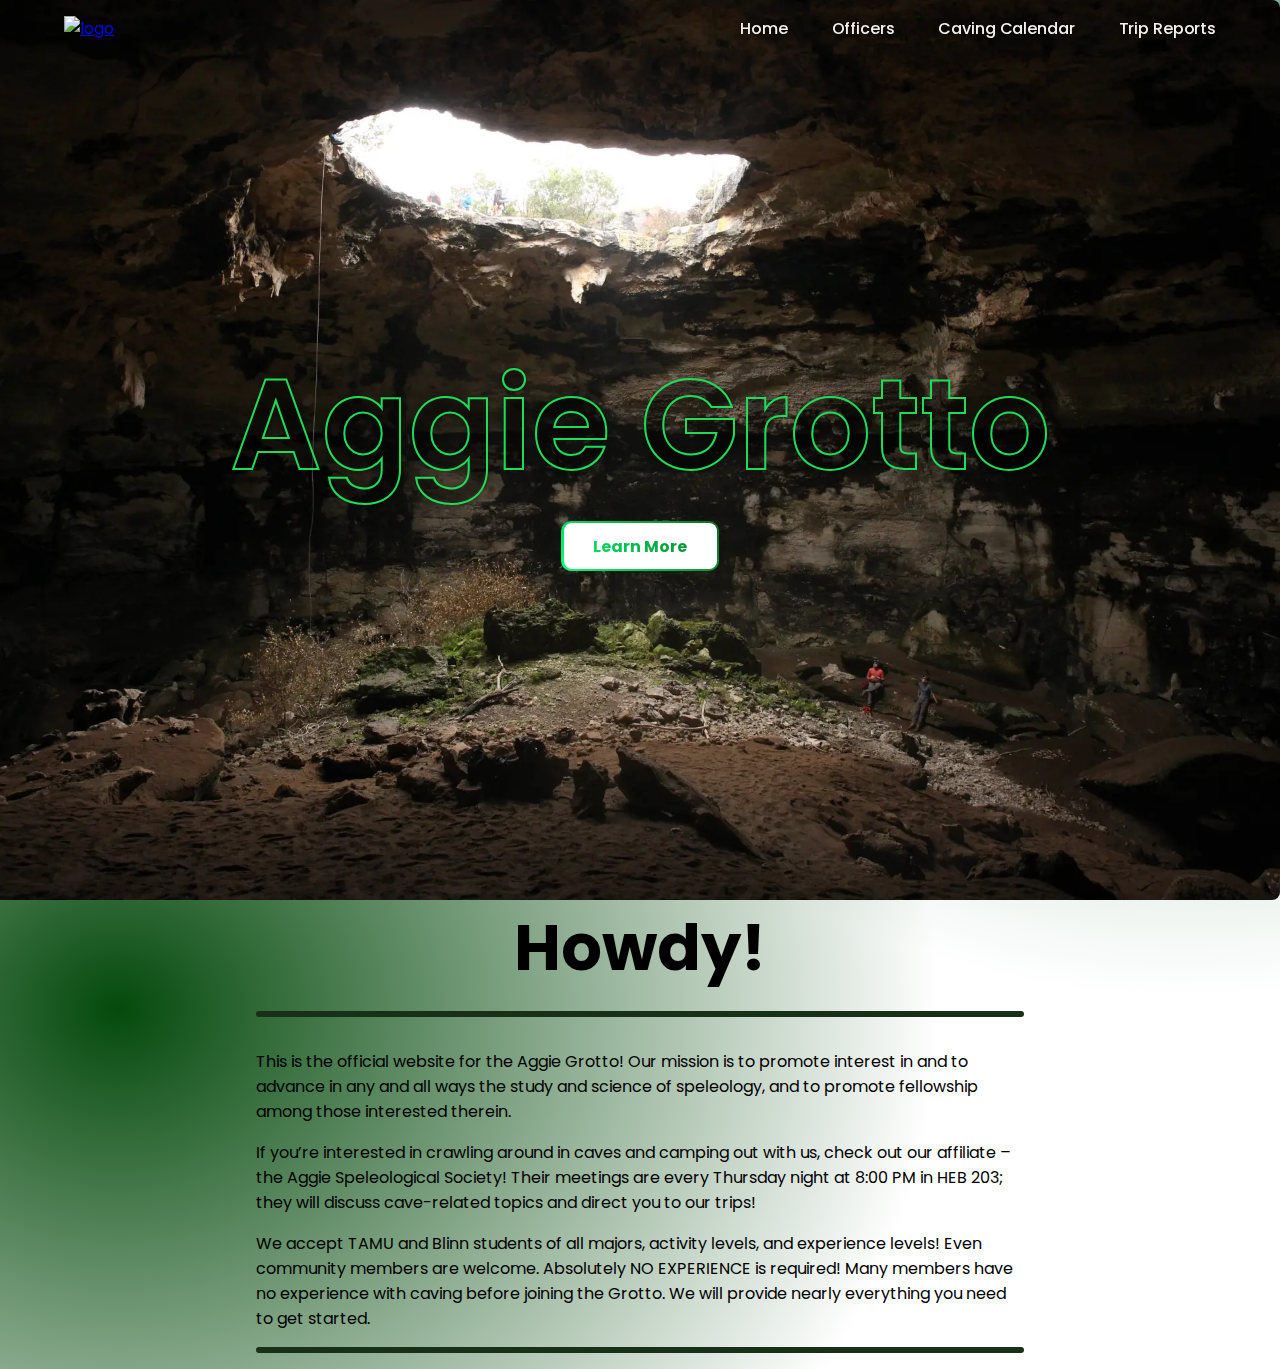
==== src/index.html @ 92a66159 "Changed file structure from dist to src" ====
<!DOCTYPE html>
<html lang="en" >
<head>
  <meta charset="UTF-8">
  <title>TAMU Caving Club - Responsive Title Page &amp; Background Video</title>
   <link href="https://unpkg.com/boxicons@2.1.4/css/boxicons.min.css" rel="stylesheet" /><link rel="stylesheet" href="./home_page_style.css">

</head>
<body>
<!-- partial:index.partial.html -->
<body>
    <!--
    <video autoplay loop muted plays-inline class="background-video">
      <source
        src="https://github.com/ecemgo/mini-samples-great-tricks/assets/13468728/82f375e7-244f-4c21-90ac-9abd7549ed05"
        type="video/mp4" />
    </video>
    -->

    <img class="title-background-image" src="images/cave3.webp" />

    <header>
      <a href="#"
        ><img
          src="https://github.com/ecemgo/today-i-learned-app/assets/13468728/4f2923ea-9eca-4221-8b18-7198f78fd04e"
          alt="logo"
          class="logo"
      /></a>

      <input type="checkbox" id="check" />
      <label for="check" class="icons">
        <i class="bx bx-menu" id="menu-icon"></i>
        <i class="bx bx-x" id="close-icon"></i>
      </label>
      <nav class="navbar">
        <!--replace href=# with the page you want to redirect to-->
        <a href="#" class="nav-item" style="--i: 0">Home</a>
        <a href="officer_page.html" class="nav-item" style="--i: 1">Officers</a>
        <a href="calendar_page.html" class="nav-item" style="--i: 2">Caving Calendar</a>
        <a href="#" class="nav-item" style="--i: 3">Trip Reports</a>
      </nav>
    </header>

    <section class="title-content">
      <h1>Aggie Grotto</h1>
      <a href="#page-content" class="button explore">Learn More</a>
    </section>

    <section id="page-content">
      <div class="page-content">
        <h2 style="font-size: clamp(3rem, 5vw, 4rem);">Howdy!</h2>
        <hr class="horizontal-line">
        <p class="page-paragraph"> 
          This is the official website for the Aggie Grotto! Our mission is to promote interest 
          in and to advance in any and all ways the study and science of speleology, and to promote 
          fellowship among those interested therein.
        </p>
        <p class="page-paragraph"> 
          If you’re interested in crawling around in caves and camping out with us, check out 
          our affiliate – the Aggie Speleological Society! Their meetings are every Thursday night 
          at 8:00 PM in HEB 203; they will discuss cave-related topics and direct you to our trips!
        </p>
        <p class="page-paragraph">
          We accept TAMU and Blinn students of all majors, activity levels, and experience levels! 
          Even community members are welcome. Absolutely NO EXPERIENCE is required! Many members have 
          no experience with caving before joining the Grotto. We will provide nearly everything you need 
          to get started.
        </p>
        <hr class="horizontal-line">
      </div>
    </section>
  </body>
<!-- partial -->

</body>
</html>
---- src/home_page_style.css ----
@import url("https://fonts.googleapis.com/css2?family=Poppins:ital,wght@0,100;0,200;0,300;0,400;0,500;0,600;0,700;0,800;0,900;1,100;1,200;1,300;1,400;1,500;1,600;1,700;1,800;1,900&display=swap");
html {
  scroll-behavior: smooth;
 }
* {
  box-sizing: border-box;
  padding: 0;
  margin: 0;
}

body {
  font-family: "Poppins", sans-serif;
  background: #fff;
  background-image: radial-gradient(at 9.2% 73.7%, #054a0d 0px, transparent 50%),
    radial-gradient(at 92.3% 7.6%, #609a77 0px, transparent 50%);
  background-repeat: no-repeat;
  min-height: 100vh;
}

/* BACKGROUND IMAGE/VIDEO (choose which one)*/

.title-background-image {
  position: absolute;
  right: 0;
  bottom: 0;
  z-index: -1;
  border-radius: 8px;
}


@media (min-aspect-ratio: 16/9) {
  .title-background-image {
    width: 100%;
    height: auto;
  }
}

@media (max-aspect-ratio: 3/2) {
  .title-background-image {
    width: auto;
    height: 100%;
  }
}

/* HEADER */

header {
  position: fixed;
  top: 0;
  left: 0;
  width: 100%;
  padding: 1rem 5%;
  display: flex;
  justify-content: space-between;
  align-items: center;
  z-index: 5;
}

.logo {
  width: 40px;
}



.nav-item {
  position: relative;
  color: #f4f1ed;
  font-size: 1rem;
  font-weight: 500;
  line-height: 25px;
  letter-spacing: -0.13px;
  text-decoration: none;
  margin-left: 2.5rem;
  transition: all 0.5s ease;
  text-shadow: 0px 0px 5px rgba(0,0,0,0.7);
}

.nav-item:hover {
  color: rgba(7, 255, 119, 0.9);
}

.nav-item::after {
  content: "";
  position: absolute;
  bottom: -0.3rem;
  left: 50%;
  width: 0;
  height: 0.15rem;
  transform: translateX(-50%);
  background-color: rgba(7, 255, 119, 0.9);
  transition: all 0.5s ease;
}

.nav-item:hover:after {
  width: 100%;
}

.icons {
  position: absolute;
  right: 5%;
  font-size: 2.3rem;
  color: #fff;
  cursor: pointer;
  display: none;
}

#check {
  display: none;
}

/*TITLE CONTENT */

.title-content {
  display: flex;
  flex-direction: column;
  justify-content: center;
  align-items: center;
  min-height: 100vh;
}

.title-content h1 {
  font-size: clamp(3rem, 10vw, 8rem);
  font-weight: 600; 
  text-shadow: 0px 0px 5px rgba(0,0,0,0.5);
  -webkit-text-stroke: 2px rgb(30, 220, 90);
  color: transparent;
  transition: all 0.5s ease;
}


.button:after,
.close-btn:after {
  background: #fff;
}

.explore,
.explore:before,
.close-btn,
.close-btn:before {
  background: rgb(18, 95, 30);
  background: linear-gradient(
    45deg,
    rgb(127, 181, 144) 0%,
    rgb(69, 147, 106) 100%
  );
  background: -moz-linear-gradient(
    45deg,
    rgb(24, 201, 92) 0%,
    rgb(11, 84, 34) 100%
  );
  background: -webkit-linear-gradient(
    45deg,
    rgb(7, 255, 119) 0%,
    rgb(11, 110, 31) 100%
  );
}

.button {
  display: inline-block;
  position: relative;
  border-radius: 10px;
  text-decoration: none;
  padding: 0.8rem 2rem;
  font-size: 1rem;
  font-weight: bold;
  border: none;
  outline: none;
  cursor: pointer;
  transition: all 0.5s ease;
  background-clip: text;
  -webkit-background-clip: text;
  -webkit-text-fill-color: transparent;
}

.button:hover {
  text-shadow: 0px 0px 0px rgba(255, 255, 255, 0.8);
}

.button:hover::after {
  left: 100%;
  top: 100%;
  bottom: 100%;
  right: 100%;
}

.button::before {
  content: "";
  display: block;
  position: absolute;
  left: 0;
  top: 0;
  bottom: 0;
  right: 0;
  z-index: -1;
  border-radius: inherit;
  transition: all 0.5s;
}

.button::after {
  content: "";
  display: block;
  position: absolute;
  left: 2.5px;
  top: 2px;
  bottom: 2.5px;
  right: 2px;
  z-index: -1;
  border-radius: 8px;
  transition: all 0.5s;
}

.light::before {
  content: "";
  position: absolute;
  background-image: conic-gradient(
    transparent 10deg,
    rgba(168, 239, 255, 1),
    90deg,
    transparent 170deg
  );
  width: 200%;
  height: 500%;
  animation: rotate 3s linear infinite;
}

@keyframes rotate {
  0% {
    transform: rotate(0deg);
  }

  100% {
    transform: rotate(360deg);
  }
}

/*PAGE CONTENT */
.page-content {
  display: flex;
  flex-direction: column;
  justify-content: center;
  align-items: center;
  margin: auto;
  width: 60%;
}

.horizontal-line {
  width:100%;
  border: 3px solid rgb(24, 47, 24);
  border-radius: 1em;
  margin-top: 1em;
  margin-bottom: 1em;
}

.page-paragraph {
  padding-top: 1em;
}
/* MEDIA QUERIES */

@media (max-width: 900px) {
  header {
    padding: 1.3rem 5%;
  }
}

@media (max-width: 700px) {
  header::before {
    position: absolute;
    content: "";
    inset: 0;
    width: 100%;
    height: 100%;
    background: rbga(0, 0, 0, 0.1);
    backdrop-filter: blur(50px);
    z-index: -1;
  }

  header::after {
    position: absolute;
    content: "";
    top: 0;
    left: -100%;
    width: 100%;
    height: 100%;
    background: linear-gradient(
      90deg,
      transparent,
      rgba(255, 255, 255, 0.4),
      transparent
    );
    transition: 0.8s;
  }

  .icons {
    display: inline-flex;
  }

  #check:checked ~ .icons #menu-icon {
    display: none;
  }

  .icons #close-icon {
    display: none;
  }

  #check:checked ~ .icons #close-icon {
    display: block;
  }

  .navbar {
    position: absolute;
    top: 100%;
    left: 0;
    width: 100%;
    height: 0;
    background: rgba(0, 0, 0, 0.1);
    backdrop-filter: blur(50px);
    box-shadow: 0 0.5rem 1rem rgba(0, 0, 0, 0.1);
    overflow: hidden;
    transition: all 0.3s ease;
  }

  #check:checked ~ .navbar {
    height: 16rem;
  }

  .nav-item {
    display: block;
    font-size: 1.1rem;
    margin: 2rem 0;
    text-align: center;
    transform: translateY(-50px);
    opacity: 0;
    transition: all 0.3s ease;
  }

  .nav-item:hover::after {
    width: auto;
  }

  #check:checked ~ .navbar a {
    transform: translateY(0);
    opacity: 1;
    transition-delay: calc(0.15s * var(--i));
  }
}

@media (max-width: 450px) {
  .btn {
    width: 130px;
  }

  .light:after {
    width: 120px;
  }
}
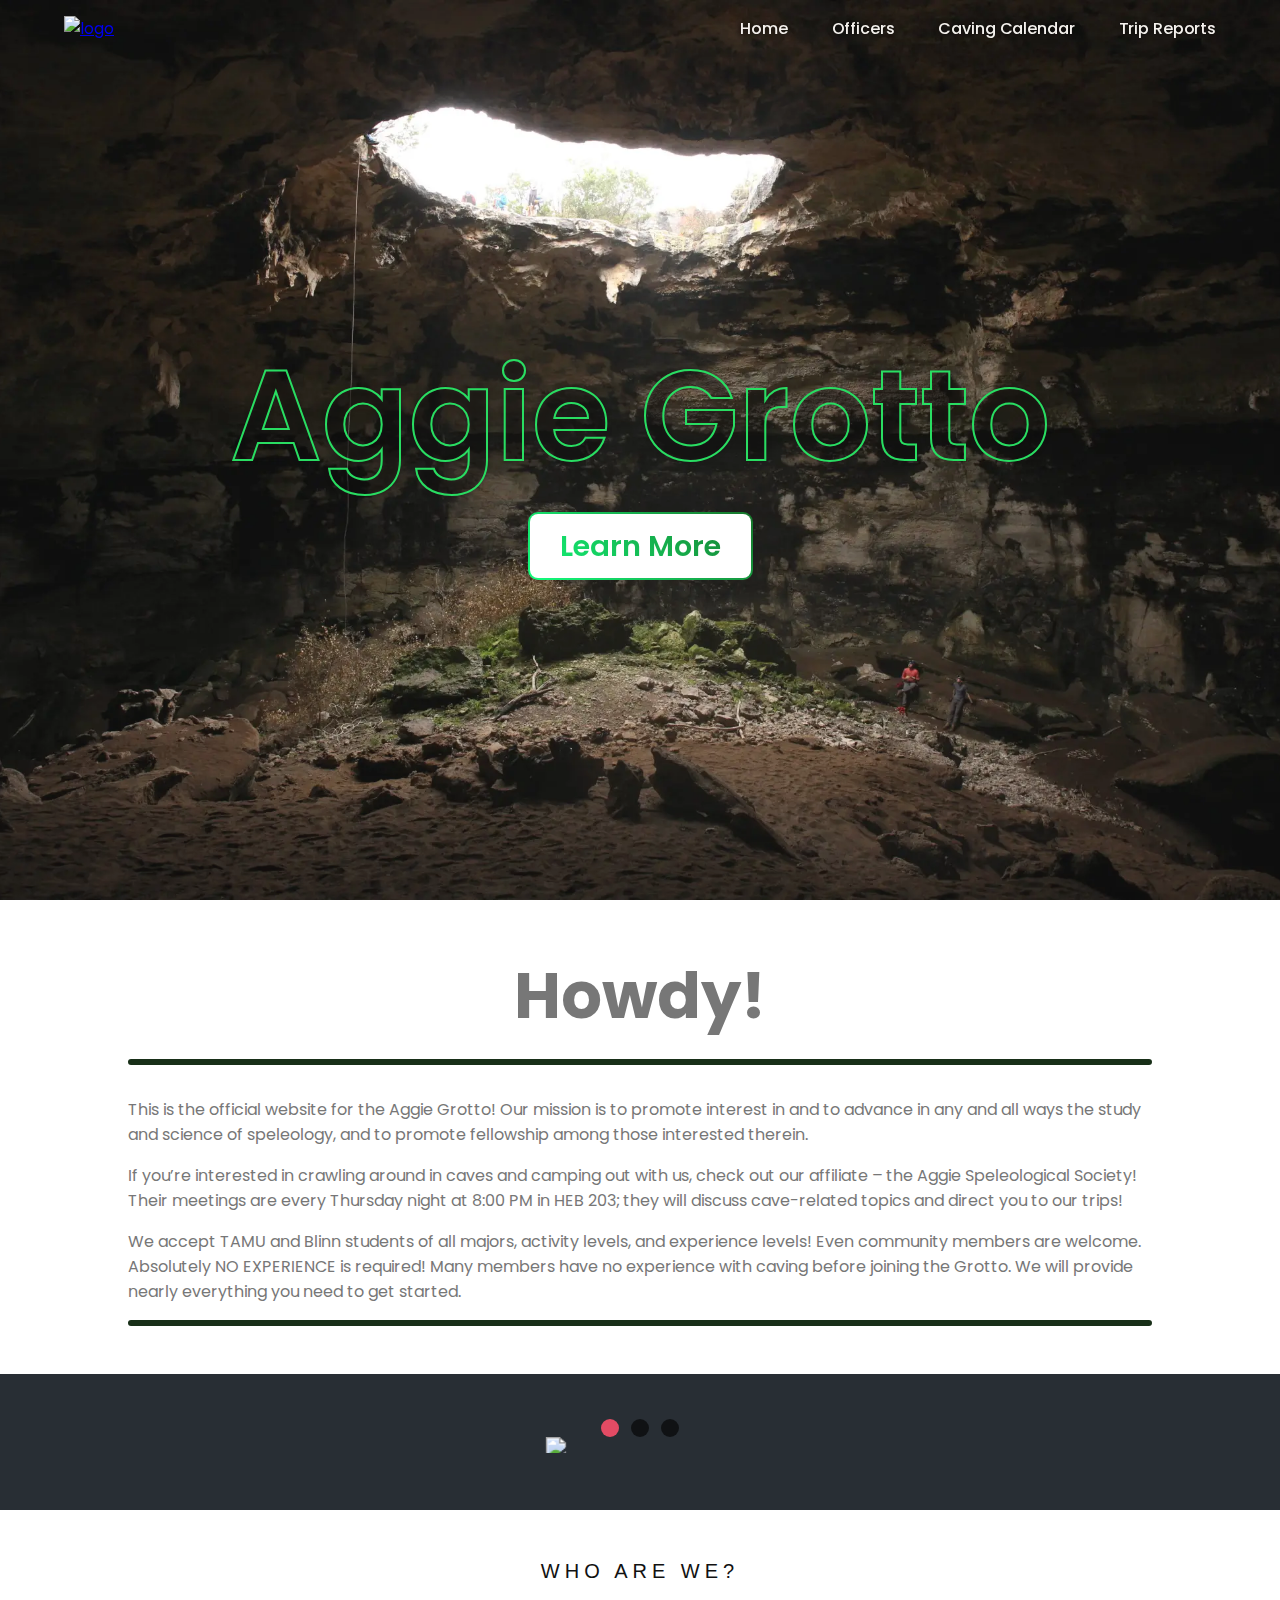
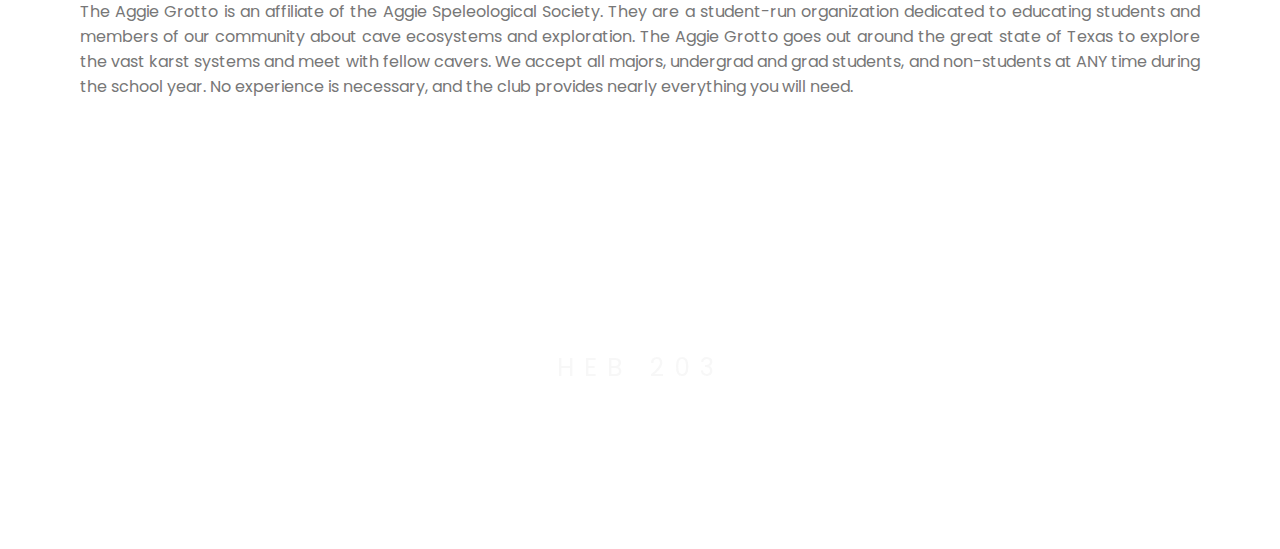
==== commit 20206450: "Updated home page" ====
--- a/src/index.html
+++ b/src/index.html
@@ -7,18 +7,6 @@
 
 </head>
 <body>
-<!-- partial:index.partial.html -->
-<body>
-    <!--
-    <video autoplay loop muted plays-inline class="background-video">
-      <source
-        src="https://github.com/ecemgo/mini-samples-great-tricks/assets/13468728/82f375e7-244f-4c21-90ac-9abd7549ed05"
-        type="video/mp4" />
-    </video>
-    -->
-
-    <img class="title-background-image" src="images/cave3.webp" />
-
     <header>
       <a href="#"
         ><img
@@ -41,36 +29,116 @@
       </nav>
     </header>
 
-    <section class="title-content">
-      <h1>Aggie Grotto</h1>
-      <a href="#page-content" class="button explore">Learn More</a>
-    </section>
-
-    <section id="page-content">
-      <div class="page-content">
-        <h2 style="font-size: clamp(3rem, 5vw, 4rem);">Howdy!</h2>
-        <hr class="horizontal-line">
-        <p class="page-paragraph"> 
-          This is the official website for the Aggie Grotto! Our mission is to promote interest 
-          in and to advance in any and all ways the study and science of speleology, and to promote 
-          fellowship among those interested therein.
-        </p>
-        <p class="page-paragraph"> 
-          If you’re interested in crawling around in caves and camping out with us, check out 
-          our affiliate – the Aggie Speleological Society! Their meetings are every Thursday night 
-          at 8:00 PM in HEB 203; they will discuss cave-related topics and direct you to our trips!
-        </p>
-        <p class="page-paragraph">
-          We accept TAMU and Blinn students of all majors, activity levels, and experience levels! 
-          Even community members are welcome. Absolutely NO EXPERIENCE is required! Many members have 
-          no experience with caving before joining the Grotto. We will provide nearly everything you need 
-          to get started.
-        </p>
-        <hr class="horizontal-line">
+    <div class="bgimg-1">
+        <section class="title-content">
+            <h1>Aggie Grotto</h1>
+            <a href="#page-content" class="button explore">Learn More</a>
+          </section>
+    </div>
+    
+    <div class="page-content">
+        <section id="page-content">
+            <h2 style="font-size: clamp(3rem, 5vw, 4rem);text-align:center;">Howdy!</h2>
+            <hr class="horizontal-line">
+            <p class="page-paragraph"> 
+            This is the official website for the Aggie Grotto! Our mission is to promote interest 
+            in and to advance in any and all ways the study and science of speleology, and to promote 
+            fellowship among those interested therein.
+            </p>
+            <p class="page-paragraph"> 
+            If you’re interested in crawling around in caves and camping out with us, check out 
+            our affiliate – the Aggie Speleological Society! Their meetings are every Thursday night 
+            at 8:00 PM in HEB 203; they will discuss cave-related topics and direct you to our trips!
+            </p>
+            <p class="page-paragraph">
+            We accept TAMU and Blinn students of all majors, activity levels, and experience levels! 
+            Even community members are welcome. Absolutely NO EXPERIENCE is required! Many members have 
+            no experience with caving before joining the Grotto. We will provide nearly everything you need 
+            to get started.
+            </p>
+            <hr class="horizontal-line">
+        </section>
+    </div>
+    
+    <div style="position:relative;">
+      <div style="color:#ddd;background-color:#282E34;text-align:center;padding:50px 80px;text-align: justify;">
+        <div style="text-align:center;">
+          <div class='csslider1 autoplay '>
+            <input name="cs_anchor1" id='cs_slide1_0' type="radio" class='cs_anchor slide' >
+            <input name="cs_anchor1" id='cs_slide1_1' type="radio" class='cs_anchor slide' >
+            <input name="cs_anchor1" id='cs_slide1_2' type="radio" class='cs_anchor slide' >
+            <input name="cs_anchor1" id='cs_play1' type="radio" class='cs_anchor' checked>
+            <input name="cs_anchor1" id='cs_pause1' type="radio" class='cs_anchor' >
+            <ul>
+              <div style="width: 100%; visibility: hidden; font-size: 0px; line-height: 0;">
+                <img src="http://cssslider.com/sliders/pen/images/buns.jpg" style="width: 100%;">
+              </div>
+              <li class='num0 img'>
+                 <a href="./downloads/Cave Information.zip" download="cave_info"><img src='./images/cave4.jpg' alt='Download Cave Info' title='Download Cave Info' /> </a> 
+              </li>
+              <li class='num1 img'>
+                 <a href="./downloads/Trip Essentials Information.zip" download="trip_info"><img src='./images/cave5.jpg' alt='Download Trip Essentials Info' title='Download Trip Essentials Info' /> </a> 
+              </li>
+              <li class='num2 img'>
+                 <a href="./downloads/aggie-grotto-constitution.pdf" download="grotto_constitution"><img src='./images/cave6.jpg' alt='Download Aggie Grotto Constitution' title='Download Aggie Grotto Constitution' /> </a> 
+              </li>
+            
+            </ul>
+            <div class='cs_description'>
+              <label class='num0'>
+                <span class="cs_title"><span class="cs_wrapper">Cave Information</span></span>
+              </label>
+              <label class='num1'>
+                <span class="cs_title"><span class="cs_wrapper">Trip Essentials</span></span>
+              </label>
+              <label class='num2'>
+                <span class="cs_title"><span class="cs_wrapper">Grotto Constitution</span></span>
+              </label>
+            </div>
+            
+            <div class='cs_arrowprev'>
+              <label class='num0' for='cs_slide1_0'></label>
+              <label class='num1' for='cs_slide1_1'></label>
+              <label class='num2' for='cs_slide1_2'></label>
+            </div>
+            <div class='cs_arrownext'>
+              <label class='num0' for='cs_slide1_0'></label>
+              <label class='num1' for='cs_slide1_1'></label>
+              <label class='num2' for='cs_slide1_2'></label>
+            </div>
+            
+            <div class='cs_bullets'>
+              <label class='num0' for='cs_slide1_0'>
+                <span class='cs_point'></span>
+              </label>
+              <label class='num1' for='cs_slide1_1'>
+                <span class='cs_point'></span>
+              </label>
+              <label class='num2' for='cs_slide1_2'>
+                <span class='cs_point'></span>
+              </label>
+            </div>
+            </div>
+        </div>
       </div>
-    </section>
-  </body>
-<!-- partial -->
-
-</body>
-</html>
+    </div>
+    
+    <div style="color: #777;background-color:white;text-align:center;padding:50px 80px;text-align: justify;">
+      <section id="page-content">
+        <h3 style="text-align:center;">Who Are We?</h3>
+        <p class="page-paragraph">The Aggie Grotto is an affiliate of the Aggie Speleological Society. They are a student-run organization 
+          dedicated to educating students and members of our community about cave ecosystems and exploration. 
+          The Aggie Grotto goes out around the great state of Texas to explore the vast karst systems and meet with fellow cavers. 
+          We accept all majors, undergrad and grad students, and non-students at ANY time during the school year. No experience is necessary, 
+          and the club provides nearly everything you will need.</p>
+        </section>
+      </div>
+    
+    <div class="bgimg-2">
+        <div class="caption">
+        <span class="border" style="background-color:transparent;font-size:25px;color: #f7f7f7;">HEB 203</span>
+        </div>
+    </div>
+    
+    
+    </body>--- a/src/home_page_style.css
+++ b/src/home_page_style.css
@@ -11,8 +11,6 @@
 body {
   font-family: "Poppins", sans-serif;
   background: #fff;
-  background-image: radial-gradient(at 9.2% 73.7%, #054a0d 0px, transparent 50%),
-    radial-gradient(at 92.3% 7.6%, #609a77 0px, transparent 50%);
   background-repeat: no-repeat;
   min-height: 100vh;
 }
@@ -119,7 +117,7 @@
 }
 
 .title-content h1 {
-  font-size: clamp(3rem, 10vw, 8rem);
+  font-size: clamp(8rem, 10vw, 8rem);
   font-weight: 600; 
   text-shadow: 0px 0px 5px rgba(0,0,0,0.5);
   -webkit-text-stroke: 2px rgb(30, 220, 90);
@@ -161,8 +159,8 @@
   border-radius: 10px;
   text-decoration: none;
   padding: 0.8rem 2rem;
-  font-size: 1rem;
-  font-weight: bold;
+  font-size: 1.8rem;
+  font-weight: 600;
   border: none;
   outline: none;
   cursor: pointer;
@@ -233,14 +231,18 @@
   }
 }
 
-/*PAGE CONTENT */
+/*PAGE CONTENT */ 
 .page-content {
+  color: #777;
+  background-color:white;
   display: flex;
   flex-direction: column;
   justify-content: center;
   align-items: center;
   margin: auto;
-  width: 60%;
+  margin-top:3em;
+  margin-bottom:2em;
+  width: 80%;
 }
 
 .horizontal-line {
@@ -254,11 +256,21 @@
 .page-paragraph {
   padding-top: 1em;
 }
+
+/*CARD LIST*/
+
 /* MEDIA QUERIES */
 
 @media (max-width: 900px) {
   header {
     padding: 1.3rem 5%;
+  }
+
+  .title-content h1 {
+    font-size: clamp(3rem, 10vw, 8rem);
+  }
+  .button {
+    font-size: 1rem;
   }
 }
 
@@ -352,4 +364,1370 @@
   .light:after {
     width: 120px;
   }
+}
+
+
+
+.bgimg-1, .bgimg-2, .bgimg-3 {
+  position: relative;
+  opacity: 0.95;
+  background-attachment: fixed;
+  background-position: center;
+  background-repeat: no-repeat;
+  background-size: cover;
+
+}
+.bgimg-1 {
+  background-image: url("./images/cave3.webp");
+  min-height: 100%;
+}
+
+.bgimg-2 {
+  background-image: url("./images/cave2.webp");
+  min-height: 400px;
+}
+
+.bgimg-3 {
+  background-image: url("./images/cave2.5.webp");
+  min-height: 400px;
+}
+
+.caption {
+  position: absolute;
+  left: 0;
+  top: 50%;
+  width: 100%;
+  text-align: center;
+  color: #000;
+}
+
+.caption span.border {
+  background-color: #111;
+  color: #fff;
+  padding: 18px;
+  font-size: 25px;
+  letter-spacing: 10px;
+}
+
+h3 {
+  letter-spacing: 5px;
+  text-transform: uppercase;
+  font: 20px "Lato", sans-serif;
+  color: #111;
+}
+
+/* Turn off parallax scrolling for tablets and phones */
+@media only screen and (max-device-width: 1024px) {
+  .bgimg-1, .bgimg-2, .bgimg-3 {
+    background-attachment: scroll;
+  }
+}
+
+@import url(https://fonts.googleapis.com/css?family=Roboto&subset=latin,cyrillic-ext,latin-ext,cyrillic,greek-ext,greek,vietnamese);
+@font-face {
+	font-family: "demurecontrols";
+	src: url("http://cssslider.com/sliders/pen/demurecontrols.eot?cssslidertheme=demure");
+	src: url("http://cssslider.com/sliders/pen/demurecontrols.eot#iefix?cssslidertheme=demure") format("embedded-opentype"),
+			url("http://cssslider.com/sliders/pen/demurecontrols.woff?cssslidertheme=demure") format("woff"),
+			url("http://cssslider.com/sliders/pen/demurecontrols.ttf?cssslidertheme=demure") format("truetype"),
+			url("http://cssslider.com/sliders/pen/demurecontrols.svg#demure?cssslidertheme=demure") format("svg");
+	font-weight: normal;
+	font-style: normal;
+}
+
+.text-1 {
+  font-family:Roboto;
+}
+.text-1 a{
+  color: #000000;
+  text-decoration: none;
+}
+.csslider1 {
+	display: inline-block;
+	position: relative;
+	max-width: 35em;
+	
+	width: 100%;
+	margin-top: .8em;
+}
+.csslider1 > .cs_anchor {
+	display: none;
+}
+.csslider1 > ul {
+	position: relative;
+	z-index: 1;
+	font-size: 0;
+	line-height: 0;
+	margin: 0 auto;
+	padding: 0;
+	
+	overflow: hidden;
+	white-space: nowrap;
+}
+.csslider1 > ul > li.img img {
+	width: 100%;
+}
+.csslider1 > ul > li.img {
+	font-size: 0pt;
+
+	-khtml-user-select: none;
+	-moz-user-select: none;
+	user-select: none;
+}
+.csslider1 > ul > li {
+	position: relative;
+	display: inline-block;
+	width: 100%;
+	height: 100%;
+	overflow: hidden;
+	font-size: 15px;
+	font-size: initial;
+	line-height: normal;
+	white-space: normal;
+	vertical-align: top;
+	-webkit-box-sizing: border-box;
+	-moz-box-sizing: border-box;
+	box-sizing: border-box;
+
+	-webkit-transform: translate3d(0,0,0);
+	-moz-transform: translate3d(0,0,0);
+	-ms-transform: translate3d(0,0,0);
+	-o-transform: translate3d(0,0,0);
+	transform: translate3d(0,0,0);
+}
+.csslider1 .cs_lnk{
+	position: absolute;
+	top: -9999px;
+	left: -9999px;
+	font-size: 0pt;
+	opacity: 0;
+	filter: alpha(opacity=0);
+}.csslider1 > .cs_arrowprev,
+.csslider1 > .cs_arrownext {
+	position: absolute;
+	top: 50%;
+	-webkit-box-sizing: content-box;
+	-moz-box-sizing: content-box;
+	box-sizing: content-box;
+
+	-webkit-touch-callout: none;
+	-webkit-user-select: none;
+	-khtml-user-select: none;
+	-moz-user-select: none;
+	-ms-user-select: none;
+	user-select: none;
+	z-index: 5;
+}
+.csslider1 > .cs_arrowprev > label,
+.csslider1 > .cs_arrownext > label {
+	position: absolute;
+
+	text-decoration: none;
+	cursor: pointer;
+	opacity: 0;
+	z-index: -1;
+}
+.csslider1 > .cs_arrowprev {
+	left: 0;
+}
+.csslider1 > .cs_arrownext {
+	right: 0;
+}
+
+.csslider1 > .cs_arrowprev > label.num2,
+.csslider1 > .cs_arrownext > label.num1 {
+	opacity: 1;
+	z-index: 5;
+}
+.csslider1 > .slide:checked ~ .cs_arrowprev > label,
+.csslider1 > .slide:checked ~ .cs_arrownext > label {
+	opacity: 0;
+	z-index: -1;
+}
+
+
+
+.csslider1 > #cs_slide1_0:checked ~ .cs_arrowprev > label.num2,
+.csslider1 > #cs_slide1_0:checked ~ .cs_arrownext > label.num1, 
+.csslider1 > #cs_slide1_1:checked ~ .cs_arrowprev > label.num0,
+.csslider1 > #cs_slide1_1:checked ~ .cs_arrownext > label.num2, 
+.csslider1 > #cs_slide1_2:checked ~ .cs_arrowprev > label.num1,
+.csslider1 > #cs_slide1_2:checked ~ .cs_arrownext > label.num0 {
+	opacity: 1;
+	z-index: 5;
+}
+
+/* calculate autoplay */
+@-webkit-keyframes arrow {
+	0%, 33.32333333333334% { opacity: 1; z-index: 5; }
+	33.333333333333336%, 100%	{ opacity: 0; z-index: -1; }
+}
+@-moz-keyframes arrow {
+	0%, 33.32333333333334% { opacity: 1; z-index: 5; }
+	33.333333333333336%, 100%	{ opacity: 0; z-index: -1; }
+}
+@-ms-keyframes arrow {
+	0%, 33.32333333333334% { opacity: 1; z-index: 5; }
+	33.333333333333336%, 100%	{ opacity: 0; z-index: -1; }
+}
+@-o-keyframes arrow {
+	0%, 33.32333333333334% { opacity: 1; z-index: 5; }
+	33.333333333333336%, 100%	{ opacity: 0; z-index: -1; }
+}
+@keyframes arrow {
+	0%, 33.32333333333334% { opacity: 1; z-index: 5; }
+	33.333333333333336%, 100%	{ opacity: 0; z-index: -1; }
+}
+
+
+.csslider1 > #cs_play1:checked ~ .cs_arrowprev > label.num2,
+.csslider1 > #cs_play1:checked ~ .cs_arrownext > label.num1,
+.csslider1 > #cs_pause1:checked ~ .cs_arrowprev > label.num2,
+.csslider1 > #cs_pause1:checked ~ .cs_arrownext > label.num1 {
+	-webkit-animation: arrow 24000ms infinite -2000ms;
+	-moz-animation: arrow 24000ms infinite -2000ms;
+	-ms-animation: arrow 24000ms infinite -2000ms;
+	-o-animation: arrow 24000ms infinite -2000ms;
+	animation: arrow 24000ms infinite -2000ms;
+	
+}
+.csslider1 > #cs_play1:checked ~ .cs_arrowprev > label.num0,
+.csslider1 > #cs_play1:checked ~ .cs_arrownext > label.num2,
+.csslider1 > #cs_pause1:checked ~ .cs_arrowprev > label.num0,
+.csslider1 > #cs_pause1:checked ~ .cs_arrownext > label.num2 {
+	-webkit-animation: arrow 24000ms infinite 6000ms;
+	-moz-animation: arrow 24000ms infinite 6000ms;
+	-ms-animation: arrow 24000ms infinite 6000ms;
+	-o-animation: arrow 24000ms infinite 6000ms;
+	animation: arrow 24000ms infinite 6000ms;
+	
+}
+.csslider1 > #cs_play1:checked ~ .cs_arrowprev > label.num1,
+.csslider1 > #cs_play1:checked ~ .cs_arrownext > label.num0,
+.csslider1 > #cs_pause1:checked ~ .cs_arrowprev > label.num1,
+.csslider1 > #cs_pause1:checked ~ .cs_arrownext > label.num0 {
+	-webkit-animation: arrow 24000ms infinite 14000ms;
+	-moz-animation: arrow 24000ms infinite 14000ms;
+	-ms-animation: arrow 24000ms infinite 14000ms;
+	-o-animation: arrow 24000ms infinite 14000ms;
+	animation: arrow 24000ms infinite 14000ms;
+	
+}
+
+
+.csslider1.cs_pauseHover:hover > .cs_arrowprev > label,
+.csslider1 > #cs_pause1:checked ~ .cs_arrowprev > label,
+.csslider1.cs_pauseHover:hover > .cs_arrownext > label,
+.csslider1 > #cs_pause1:checked ~ .cs_arrownext > label {
+	-webkit-animation-play-state: paused !important;
+	-moz-animation-play-state: paused !important;
+	-ms-animation-play-state: paused !important;
+	-o-animation-play-state: paused !important;
+	animation-play-state: paused !important;
+}
+
+/* stop */
+.csslider1 > .slide:checked ~ .cs_arrowprev > label,
+.csslider1 > .slide:checked ~ .cs_arrownext > label {
+	-webkit-animation: none;
+	-moz-animation: none;
+	-ms-animation: none;
+	-o-animation: none;
+	animation: none;
+}
+
+
+/* /calculate autoplay */
+.csslider1 > .cs_bullets {
+	position: absolute;
+	left: 0;
+	width: 100%;
+	z-index: 6;
+	font-size: 0;
+	line-height: 8pt;
+	text-align: center;
+	-webkit-touch-callout: none;
+	-webkit-user-select: none;
+	-khtml-user-select: none;
+	-moz-user-select: none;
+	-ms-user-select: none;
+	user-select: none;
+}
+.csslider1 > .cs_bullets > div {
+	margin-left: -50%;
+	width: 100%;
+}
+.csslider1 > .cs_bullets > label {
+	position: relative;
+	display: inline-block;
+	cursor: pointer;
+}
+.csslider1 > .cs_bullets > label > .cs_thumb {
+	visibility: hidden;
+	position: absolute;
+	opacity: 0;
+	z-index: 1;
+	line-height: 0;
+	left: -44px;
+	top: -48px;
+}.csslider1 > .cs_description {
+	z-index: 3;
+}
+.csslider1 > .cs_description a,
+.csslider1 > .cs_description a:visited,
+.csslider1 > .cs_description a:active {
+	color: inherit;
+}
+.csslider1 > .cs_description a:hover {
+	text-decoration: none;
+}
+.csslider1 > .cs_description > label {
+	position: absolute;
+	word-wrap: break-word;
+	white-space: normal;
+	text-align: left;
+	max-width: 50%;
+	left: 0;
+}
+.csslider1 > .cs_description > label > span {
+	vertical-align: top;
+}
+.csslider1 > .cs_description > label span {
+	display: inline-block;
+}
+
+.csslider1 > ul > li {
+	position: absolute;
+	left: 0;
+	top: 0;
+	display: inline-block;
+	opacity: 0;
+	z-index: 1;
+  
+  	-webkit-transition: opacity 2000ms ease, -webkit-transform 24000ms linear;
+  	-moz-transition: opacity 2000ms ease, -moz-transform 24000ms linear;
+  	-ms-transition: opacity 2000ms ease, -ms-transform 24000ms linear;
+  	-o-transition: opacity 2000ms ease, -o-transform 24000ms linear;
+  	transition: opacity 2000ms ease, transform 24000ms linear;
+  	
+}
+
+.csslider1 > ul > li.num0 {
+	opacity: 0;
+	-webkit-transform: scale(1.3) translate(-11.53846%, 11.53846%);
+	-moz-transform: scale(1.3) translate(-11.53846%, 11.53846%);
+	-ms-transform: scale(1.3) translate(-11.53846%, 11.53846%);
+	-o-transform: scale(1.3) translate(-11.53846%, 11.53846%);
+	transform: scale(1.3) translate(-11.53846%, 11.53846%);
+	
+}
+.csslider1 > ul > li.num1 {
+	opacity: 0;
+	-webkit-transform: scale(1.3) translate(11.53846%, 11.53846%);
+	-moz-transform: scale(1.3) translate(11.53846%, 11.53846%);
+	-ms-transform: scale(1.3) translate(11.53846%, 11.53846%);
+	-o-transform: scale(1.3) translate(11.53846%, 11.53846%);
+	transform: scale(1.3) translate(11.53846%, 11.53846%);
+	
+}
+.csslider1 > ul > li.num2 {
+	opacity: 0;
+	-webkit-transform: scale(1.3) translate(-11.53846%, -11.53846%);
+	-moz-transform: scale(1.3) translate(-11.53846%, -11.53846%);
+	-ms-transform: scale(1.3) translate(-11.53846%, -11.53846%);
+	-o-transform: scale(1.3) translate(-11.53846%, -11.53846%);
+	transform: scale(1.3) translate(-11.53846%, -11.53846%);
+	
+}
+
+
+.csslider1 > ul > li.num0 {
+	opacity: 1;
+	z-index: 2;
+}
+.csslider1 > .slide:checked ~ ul > li.num0 {
+	opacity: 0;
+	z-index: 1;
+}
+
+
+.csslider1 > #cs_slide1_0:checked ~ ul > li.num0,.csslider1 > #cs_slide1_1:checked ~ ul > li.num1,.csslider1 > #cs_slide1_2:checked ~ ul > li.num2 {
+	opacity: 1;
+	-webkit-transform: scale(1) translate(0, 0);
+	-moz-transform: scale(1) translate(0, 0);
+	-ms-transform: scale(1) translate(0, 0);
+	-o-transform: scale(1) translate(0, 0);
+	transform: scale(1) translate(0, 0);
+	
+	z-index: 2;
+}
+
+
+
+
+/* calculate autoplay */
+@-webkit-keyframes kenbernsBR {
+	0%, 100% { -webkit-transform: scale(1); opacity: 0 }
+	8.333333333333334%, 33.333333333333336% { opacity: 1 }
+	41.66666666666667%, 66.66666666666666% { -webkit-transform: scale(1.3) translate(11.53846%, 11.53846%); opacity: 0; z-index: 2; }
+}
+@-moz-keyframes kenbernsBR {
+	0%, 100% { -moz-transform: scale(1); opacity: 0 }
+	8.333333333333334%, 33.333333333333336% { opacity: 1 }
+	41.66666666666667%, 66.66666666666666% { -moz-transform: scale(1.3) translate(11.53846%, 11.53846%); opacity: 0; z-index: 2; }
+}
+@-ms-keyframes kenbernsBR {
+	0%, 100% { -ms-transform: scale(1); opacity: 0 }
+	8.333333333333334%, 33.333333333333336% { opacity: 1 }
+	41.66666666666667%, 66.66666666666666% { -ms-transform: scale(1.3) translate(11.53846%, 11.53846%); opacity: 0; z-index: 2; }
+}
+@-o-keyframes kenbernsBR {
+	0%, 100% { -o-transform: scale(1); opacity: 0 }
+	8.333333333333334%, 33.333333333333336% { opacity: 1 }
+	41.66666666666667%, 66.66666666666666% { -o-transform: scale(1.3) translate(11.53846%, 11.53846%); opacity: 0; z-index: 2; }
+}
+@keyframes kenbernsBR {
+	0%, 100% { transform: scale(1); opacity: 0 }
+	8.333333333333334%, 33.333333333333336% { opacity: 1 }
+	41.66666666666667%, 66.66666666666666% { transform: scale(1.3) translate(11.53846%, 11.53846%); opacity: 0; z-index: 2; }
+}
+@-webkit-keyframes kenbernsBL {
+	0%, 100% { -webkit-transform: scale(1); opacity: 0 }
+	8.333333333333334%, 33.333333333333336% { opacity: 1 }
+	41.66666666666667%, 66.66666666666666% { -webkit-transform: scale(1.3) translate(11.53846%, -11.53846%); opacity: 0; z-index: 2; }
+}
+@-moz-keyframes kenbernsBL {
+	0%, 100% { -moz-transform: scale(1); opacity: 0 }
+	8.333333333333334%, 33.333333333333336% { opacity: 1 }
+	41.66666666666667%, 66.66666666666666% { -moz-transform: scale(1.3) translate(11.53846%, -11.53846%); opacity: 0; z-index: 2; }
+}
+@-ms-keyframes kenbernsBL {
+	0%, 100% { -ms-transform: scale(1); opacity: 0 }
+	8.333333333333334%, 33.333333333333336% { opacity: 1 }
+	41.66666666666667%, 66.66666666666666% { -ms-transform: scale(1.3) translate(11.53846%, -11.53846%); opacity: 0; z-index: 2; }
+}
+@-o-keyframes kenbernsBL {
+	0%, 100% { -o-transform: scale(1); opacity: 0 }
+	8.333333333333334%, 33.333333333333336% { opacity: 1 }
+	41.66666666666667%, 66.66666666666666% { -o-transform: scale(1.3) translate(11.53846%, -11.53846%); opacity: 0; z-index: 2; }
+}
+@keyframes kenbernsBL {
+	0%, 100% { transform: scale(1); opacity: 0 }
+	8.333333333333334%, 33.333333333333336% { opacity: 1 }
+	41.66666666666667%, 66.66666666666666% { transform: scale(1.3) translate(11.53846%, -11.53846%); opacity: 0; z-index: 2; }
+}
+@-webkit-keyframes kenbernsTL {
+	0%, 100% { -webkit-transform: scale(1); opacity: 0 }
+	8.333333333333334%, 33.333333333333336% { opacity: 1 }
+	41.66666666666667%, 66.66666666666666% { -webkit-transform: scale(1.3) translate(-11.53846%, -11.53846%); opacity: 0; z-index: 2; }
+}
+@-moz-keyframes kenbernsTL {
+	0%, 100% { -moz-transform: scale(1); opacity: 0 }
+	8.333333333333334%, 33.333333333333336% { opacity: 1 }
+	41.66666666666667%, 66.66666666666666% { -moz-transform: scale(1.3) translate(-11.53846%, -11.53846%); opacity: 0; z-index: 2; }
+}
+@-ms-keyframes kenbernsTL {
+	0%, 100% { -ms-transform: scale(1); opacity: 0 }
+	8.333333333333334%, 33.333333333333336% { opacity: 1 }
+	41.66666666666667%, 66.66666666666666% { -ms-transform: scale(1.3) translate(-11.53846%, -11.53846%); opacity: 0; z-index: 2; }
+}
+@-o-keyframes kenbernsTL {
+	0%, 100% { -o-transform: scale(1); opacity: 0 }
+	8.333333333333334%, 33.333333333333336% { opacity: 1 }
+	41.66666666666667%, 66.66666666666666% { -o-transform: scale(1.3) translate(-11.53846%, -11.53846%); opacity: 0; z-index: 2; }
+}
+@keyframes kenbernsTL {
+	0%, 100% { transform: scale(1); opacity: 0 }
+	8.333333333333334%, 33.333333333333336% { opacity: 1 }
+	41.66666666666667%, 66.66666666666666% { transform: scale(1.3) translate(-11.53846%, -11.53846%); opacity: 0; z-index: 2; }
+}
+@-webkit-keyframes kenbernsTR {
+	0%, 100% { -webkit-transform: scale(1); opacity: 0 }
+	8.333333333333334%, 33.333333333333336% { opacity: 1 }
+	41.66666666666667%, 66.66666666666666% { -webkit-transform: scale(1.3) translate(-11.53846%, 11.53846%); opacity: 0; z-index: 2; }
+}
+@-moz-keyframes kenbernsTR {
+	0%, 100% { -moz-transform: scale(1); opacity: 0 }
+	8.333333333333334%, 33.333333333333336% { opacity: 1 }
+	41.66666666666667%, 66.66666666666666% { -moz-transform: scale(1.3) translate(-11.53846%, 11.53846%); opacity: 0; z-index: 2; }
+}
+@-ms-keyframes kenbernsTR {
+	0%, 100% { -ms-transform: scale(1); opacity: 0 }
+	8.333333333333334%, 33.333333333333336% { opacity: 1 }
+	41.66666666666667%, 66.66666666666666% { -ms-transform: scale(1.3) translate(-11.53846%, 11.53846%); opacity: 0; z-index: 2; }
+}
+@-o-keyframes kenbernsTR {
+	0%, 100% { -o-transform: scale(1); opacity: 0 }
+	8.333333333333334%, 33.333333333333336% { opacity: 1 }
+	41.66666666666667%, 66.66666666666666% { -o-transform: scale(1.3) translate(-11.53846%, 11.53846%); opacity: 0; z-index: 2; }
+}
+@keyframes kenbernsTR {
+	0%, 100% { transform: scale(1); opacity: 0 }
+	8.333333333333334%, 33.333333333333336% { opacity: 1 }
+	41.66666666666667%, 66.66666666666666% { transform: scale(1.3) translate(-11.53846%, 11.53846%); opacity: 0; z-index: 2; }
+}
+
+
+
+.csslider1 > #cs_play1:checked ~ ul > li.num0,
+.csslider1 > #cs_pause1:checked ~ ul > li.num0 {
+	-webkit-animation: kenbernsTR 24000ms infinite -2000ms linear;
+	-moz-animation: kenbernsTR 24000ms infinite -2000ms linear;
+	-ms-animation: kenbernsTR 24000ms infinite -2000ms linear;
+	-o-animation: kenbernsTR 24000ms infinite -2000ms linear;
+	animation: kenbernsTR 24000ms infinite -2000ms linear;
+	
+}
+.csslider1 > #cs_play1:checked ~ ul > li.num1,
+.csslider1 > #cs_pause1:checked ~ ul > li.num1 {
+	-webkit-animation: kenbernsBR 24000ms infinite 6000ms linear;
+	-moz-animation: kenbernsBR 24000ms infinite 6000ms linear;
+	-ms-animation: kenbernsBR 24000ms infinite 6000ms linear;
+	-o-animation: kenbernsBR 24000ms infinite 6000ms linear;
+	animation: kenbernsBR 24000ms infinite 6000ms linear;
+	
+}
+.csslider1 > #cs_play1:checked ~ ul > li.num2,
+.csslider1 > #cs_pause1:checked ~ ul > li.num2 {
+	-webkit-animation: kenbernsTL 24000ms infinite 14000ms linear;
+	-moz-animation: kenbernsTL 24000ms infinite 14000ms linear;
+	-ms-animation: kenbernsTL 24000ms infinite 14000ms linear;
+	-o-animation: kenbernsTL 24000ms infinite 14000ms linear;
+	animation: kenbernsTL 24000ms infinite 14000ms linear;
+	
+}
+
+
+
+
+.csslider1 > #cs_play1:checked ~ ul > li,
+.csslider1 > #cs_pause1:checked ~ ul > li {
+	-webkit-transition: none;
+	-moz-transition: none;
+	-ms-transition: none;
+	-o-transition: none;
+	transition: none;
+	
+}
+
+
+
+.csslider1.cs_pauseHover:hover > ul > li,
+.csslider1 > #cs_pause1:checked ~ ul > li{
+	-webkit-animation-play-state: paused !important;
+	-moz-animation-play-state: paused !important;
+	-ms-animation-play-state: paused !important;
+	-o-animation-play-state: paused !important;
+	animation-play-state: paused !important;
+}
+
+/* stop */
+
+.csslider1 > .slide:checked ~ ul > li {
+	-webkit-animation: none;
+	-moz-animation: none;
+	-ms-animation: none;
+	-o-animation: none;
+	animation: none;
+}
+
+/* /calculate autoplay */
+.csslider1 {
+	-webkit-perspective: 500px;
+	-moz-perspective: 500px;
+	-ms-perspective: 500px;
+	-o-perspective: 500px;
+	perspective: 500px;
+	
+}
+.csslider1 > .cs_play_pause {
+  	-webkit-transition: .5s opacity 0s ease;
+  	-moz-transition: .5s opacity 0s ease;
+  	-ms-transition: .5s opacity 0s ease;
+  	-o-transition: .5s opacity 0s ease;
+  	transition: .5s opacity 0s ease;
+  	
+}
+.csslider1 > .cs_arrowprev {
+  	-webkit-transition: .5s opacity .15s ease, .5s -webkit-transform .15s cubic-bezier(0.680, -0.550, 0.265, 1.550);
+  	-moz-transition: .5s opacity .15s ease, .5s -moz-transform .15s cubic-bezier(0.680, -0.550, 0.265, 1.550);
+  	-ms-transition: .5s opacity .15s ease, .5s -ms-transform .15s cubic-bezier(0.680, -0.550, 0.265, 1.550);
+  	-o-transition: .5s opacity .15s ease, .5s -o-transform .15s cubic-bezier(0.680, -0.550, 0.265, 1.550);
+  	transition: .5s opacity .15s ease, .5s transform .15s cubic-bezier(0.680, -0.550, 0.265, 1.550);
+  	
+	-webkit-transform: rotateY(-90deg);
+	-moz-transform: rotateY(-90deg);
+	-ms-transform: rotateY(-90deg);
+	-o-transform: rotateY(-90deg);
+	transform: rotateY(-90deg);
+	
+}
+.csslider1 > .cs_arrownext {
+  	-webkit-transition: .5s opacity .3s ease, .5s -webkit-transform .3s cubic-bezier(0.680, -0.550, 0.265, 1.550);
+  	-moz-transition: .5s opacity .3s ease, .5s -moz-transform .3s cubic-bezier(0.680, -0.550, 0.265, 1.550);
+  	-ms-transition: .5s opacity .3s ease, .5s -ms-transform .3s cubic-bezier(0.680, -0.550, 0.265, 1.550);
+  	-o-transition: .5s opacity .3s ease, .5s -o-transform .3s cubic-bezier(0.680, -0.550, 0.265, 1.550);
+  	transition: .5s opacity .3s ease, .5s transform .3s cubic-bezier(0.680, -0.550, 0.265, 1.550);
+  	
+	-webkit-transform: rotateY(90deg);
+	-moz-transform: rotateY(90deg);
+	-ms-transform: rotateY(90deg);
+	-o-transform: rotateY(90deg);
+	transform: rotateY(90deg);
+	
+}
+.csslider1 > .cs_arrowprev,
+.csslider1 > .cs_arrownext,
+.csslider1 > .cs_play_pause {
+	opacity: 0;
+}
+.csslider1:hover > .cs_arrowprev,
+.csslider1:hover > .cs_arrownext,
+.csslider1:hover > .cs_play_pause {
+	opacity: 1;
+	-webkit-transform: rotateX(0deg);
+	-moz-transform: rotateX(0deg);
+	-ms-transform: rotateX(0deg);
+	-o-transform: rotateX(0deg);
+	transform: rotateX(0deg);
+	
+}.csslider1 > .cs_arrowprev > label,
+.csslider1 > .cs_arrownext > label {
+	overflow: hidden;
+	margin-top: -35px;
+	width: 40px;
+	height: 70px;
+
+	/* Fallback for web browsers that doesn't support RGBa */
+	background: #000;
+	background-color: rgba(0,0,0,0.6);
+
+	-webkit-border-radius: 4px;
+	-moz-border-radius: 4px;
+	border-radius: 4px;
+}
+.csslider1 > .cs_arrowprev {
+	left: 70px;
+}
+.csslider1 > .cs_arrownext {
+	right: 70px;
+}
+.csslider1 > .cs_arrowprev > label {
+	right: 0;
+}
+.csslider1 > .cs_arrownext > label {
+	left: 0;
+}
+.csslider1 > .cs_arrowprev > label:after {
+	content: '\e800';
+}
+.csslider1 > .cs_arrownext > label:after {
+	content: '\e801';
+}
+.csslider1 > .cs_arrowprev > label:after,
+.csslider1 > .cs_arrownext > label:after {
+	display: block;
+	font: 40px "demurecontrols";
+	text-align: center;
+	line-height: 76px;
+	color: #fff;
+}
+
+
+
+
+.csslider1 > .cs_arrowprev > label,
+.csslider1 > .cs_arrownext > label {
+	-webkit-transition: 300ms width ease, 300ms margin-left ease, 300ms background-color ease;
+	-moz-transition: 300ms width ease, 300ms margin-left ease, 300ms background-color ease;
+	-ms-transition: 300ms width ease, 300ms margin-left ease, 300ms background-color ease;
+	-o-transition: 300ms width ease, 300ms margin-left ease, 300ms background-color ease;
+	transition: 300ms width ease, 300ms margin-left ease, 300ms background-color ease;
+	
+}
+.csslider1 > .cs_arrowprev:hover > label {
+	background-color: #E34B64;
+	width: 70px;
+}
+.csslider1 > .cs_arrownext:hover > label {
+	background-color: #E34B64;
+	width: 70px;
+}.csslider1 > .cs_bullets {
+	bottom: 5px;
+	margin-bottom: 5px;
+}
+
+.csslider1 > .cs_bullets > label {
+	-webkit-perspective: 500px;
+	-moz-perspective: 500px;
+	-ms-perspective: 500px;
+	-o-perspective: 500px;
+	perspective: 500px;
+	
+}
+
+.csslider1 > .cs_bullets > label > .cs_thumb {
+	border: 3px solid #E34B64;
+	margin-top: -11px;
+	-webkit-transition: opacity 0.5s cubic-bezier(0.175, 0.885, 0.320, 1.275), -webkit-transform 0.5s cubic-bezier(0.175, 0.885, 0.320, 1.275), visibility 0.5s cubic-bezier(0.175, 0.885, 0.320, 1.275);
+	-moz-transition: opacity 0.5s cubic-bezier(0.175, 0.885, 0.320, 1.275), -moz-transform 0.5s cubic-bezier(0.175, 0.885, 0.320, 1.275), visibility 0.5s cubic-bezier(0.175, 0.885, 0.320, 1.275);
+	-ms-transition: opacity 0.5s cubic-bezier(0.175, 0.885, 0.320, 1.275), -ms-transform 0.5s cubic-bezier(0.175, 0.885, 0.320, 1.275), visibility 0.5s cubic-bezier(0.175, 0.885, 0.320, 1.275);
+	-o-transition: opacity 0.5s cubic-bezier(0.175, 0.885, 0.320, 1.275), -o-transform 0.5s cubic-bezier(0.175, 0.885, 0.320, 1.275), visibility 0.5s cubic-bezier(0.175, 0.885, 0.320, 1.275);
+	transition: opacity 0.5s cubic-bezier(0.175, 0.885, 0.320, 1.275), transform 0.5s cubic-bezier(0.175, 0.885, 0.320, 1.275), visibility 0.5s cubic-bezier(0.175, 0.885, 0.320, 1.275);
+	
+	-webkit-transform-origin: 0% 100% 0px;
+	-moz-transform-origin: 0% 100% 0px;
+	-ms-transform-origin: 0% 100% 0px;
+	-o-transform-origin: 0% 100% 0px;
+	transform-origin: 0% 100% 0px;
+	
+	-webkit-transform: rotateX(90deg);
+	-moz-transform: rotateX(90deg);
+	-ms-transform: rotateX(90deg);
+	-o-transform: rotateX(90deg);
+	transform: rotateX(90deg);
+	
+}
+.csslider1 > .cs_bullets > label > .cs_thumb:before {
+	content: '';
+	position: absolute;
+	width: 0; 
+	height: 0; 
+	left: 50%;
+	margin-left: -1px;
+	bottom: -8px;
+	border-left: 7px solid transparent;
+	border-right: 7px solid transparent;
+	
+	border-top: 7px solid #E34B64;
+}
+.csslider1 > .cs_bullets > label:hover > .cs_thumb {
+	visibility: visible;
+	opacity: 1;
+	-webkit-transform: rotateX(0deg);
+	-moz-transform: rotateX(0deg);
+	-ms-transform: rotateX(0deg);
+	-o-transform: rotateX(0deg);
+	transform: rotateX(0deg);
+	
+}
+
+
+.csslider1 > .cs_bullets > label {
+	margin: 0 6px;
+	padding: 9px;
+	-webkit-border-radius: 50%;
+	-moz-border-radius: 50%;
+	border-radius: 50%;
+	
+	/* Fallback for web browsers that doesn't support RGBa */
+	background: #000;
+	background-color: rgba(0,0,0,0.6);
+}
+
+.csslider1 > .cs_bullets > label.num0 {
+	background-color: #E34B64;
+}
+.csslider1 > .slide:checked ~ .cs_bullets > label {
+	/* Fallback for web browsers that doesn't support RGBa */
+	background: #000;
+	background-color: rgba(0,0,0,0.6);
+}
+
+.csslider1 > #cs_slide1_0:checked ~ .cs_bullets > label.num0,
+.csslider1 > #cs_slide1_1:checked ~ .cs_bullets > label.num1,
+.csslider1 > #cs_slide1_2:checked ~ .cs_bullets > label.num2 {
+	background-color: #E34B64;
+}
+
+.csslider1 > .cs_bullets > label:hover {
+	background-color: #E34B64;
+}
+
+/* calculate autoplay */
+@-webkit-keyframes bullet {
+	0%, 33.32333333333334%	{ background-color: #E34B64; }
+	33.333333333333336%, 100% { background: #000; background-color: rgba(0,0,0,0.6); }
+}
+@-moz-keyframes bullet {
+	0%, 33.32333333333334%	{ background-color: #E34B64; }
+	33.333333333333336%, 100% { background: #000; background-color: rgba(0,0,0,0.6); }
+}
+@-ms-keyframes bullet {
+	0%, 33.32333333333334%	{ background-color: #E34B64; }
+	33.333333333333336%, 100% { background: #000; background-color: rgba(0,0,0,0.6); }
+}
+@-o-keyframes bullet {
+	0%, 33.32333333333334%	{ background-color: #E34B64; }
+	33.333333333333336%, 100% { background: #000; background-color: rgba(0,0,0,0.6); }
+}
+@keyframes bullet {
+	0%, 33.32333333333334%	{ background-color: #E34B64; }
+	33.333333333333336%, 100% { background: #000; background-color: rgba(0,0,0,0.6); }
+}
+
+
+.csslider1 > #cs_play1:checked ~ .cs_bullets > label.num0,
+.csslider1 > #cs_pause1:checked ~ .cs_bullets > label.num0 {
+	-webkit-animation: bullet 24000ms infinite -2000ms;
+	-moz-animation: bullet 24000ms infinite -2000ms;
+	-ms-animation: bullet 24000ms infinite -2000ms;
+	-o-animation: bullet 24000ms infinite -2000ms;
+	animation: bullet 24000ms infinite -2000ms;
+	
+}
+.csslider1 > #cs_play1:checked ~ .cs_bullets > label.num1,
+.csslider1 > #cs_pause1:checked ~ .cs_bullets > label.num1 {
+	-webkit-animation: bullet 24000ms infinite 6000ms;
+	-moz-animation: bullet 24000ms infinite 6000ms;
+	-ms-animation: bullet 24000ms infinite 6000ms;
+	-o-animation: bullet 24000ms infinite 6000ms;
+	animation: bullet 24000ms infinite 6000ms;
+	
+}
+.csslider1 > #cs_play1:checked ~ .cs_bullets > label.num2,
+.csslider1 > #cs_pause1:checked ~ .cs_bullets > label.num2 {
+	-webkit-animation: bullet 24000ms infinite 14000ms;
+	-moz-animation: bullet 24000ms infinite 14000ms;
+	-ms-animation: bullet 24000ms infinite 14000ms;
+	-o-animation: bullet 24000ms infinite 14000ms;
+	animation: bullet 24000ms infinite 14000ms;
+	
+}
+
+
+
+
+.csslider1 > #cs_play1:checked ~ .cs_bullets > label,
+.csslider1 > #cs_pause1:checked ~ .cs_bullets > label {
+  	-webkit-transition: none;
+  	-moz-transition: none;
+  	-ms-transition: none;
+  	-o-transition: none;
+  	transition: none;
+  	
+}
+
+.csslider1.cs_pauseHover:hover > .cs_bullets > label,
+.csslider1 > #cs_pause1:checked ~ .cs_bullets > label {
+	-webkit-animation-play-state: paused !important;
+	-moz-animation-play-state: paused !important;
+	-ms-animation-play-state: paused !important;
+	-o-animation-play-state: paused !important;
+	animation-play-state: paused !important;
+}
+
+/* stop */
+
+.csslider1 > .slide:checked ~ .cs_bullets > label {
+	-webkit-animation: none;
+	-moz-animation: none;
+	-ms-animation: none;
+	-o-animation: none;
+	animation: none;
+}
+
+/* /calculate autoplay */
+
+
+.csslider1 > .cs_description > label {
+	font: 20px 'Roboto', sans-serif;
+	line-height: normal;
+	bottom: 35px;
+	left: 20px;
+	top: auto;
+	opacity: 1;
+	z-index: 1;
+
+	-webkit-perspective: 500px;
+	-moz-perspective: 500px;
+	-ms-perspective: 500px;
+	-o-perspective: 500px;
+	perspective: 500px;
+	
+}
+.csslider1 > .cs_description > label > span {
+	margin: 1px 10px;
+	padding: 10px;
+	color: #fff;
+
+	overflow: hidden;
+
+	-webkit-transform-origin: 0% 0% 0px;
+	-moz-transform-origin: 0% 0% 0px;
+	-ms-transform-origin: 0% 0% 0px;
+	-o-transform-origin: 0% 0% 0px;
+	transform-origin: 0% 0% 0px;
+	
+	
+	-webkit-border-radius: 4px;
+	-moz-border-radius: 4px;
+	border-radius: 4px;
+}
+
+
+.csslider1 > #cs_slide1_0:checked ~ .cs_description > .num0,
+.csslider1 > #cs_slide1_1:checked ~ .cs_description > .num1,
+.csslider1 > #cs_slide1_2:checked ~ .cs_description > .num2 {
+	z-index: 2;
+}
+
+
+
+.csslider1 > #cs_slide1_0:checked ~ .cs_description > .num0 > .cs_descr,
+.csslider1 > #cs_slide1_1:checked ~ .cs_description > .num1 > .cs_descr,
+.csslider1 > #cs_slide1_2:checked ~ .cs_description > .num2 > .cs_descr {
+	opacity: 1;
+	visibility: visible;
+  	-webkit-transition: 750ms opacity 1350ms cubic-bezier(0.680, -0.550, 0.265, 1.550), 750ms -webkit-transform 1350ms cubic-bezier(0.680, -0.550, 0.265, 1.550), 750ms visibility 1350ms cubic-bezier(0.680, -0.550, 0.265, 1.550);
+  	-moz-transition: 750ms opacity 1350ms cubic-bezier(0.680, -0.550, 0.265, 1.550), 750ms -moz-transform 1350ms cubic-bezier(0.680, -0.550, 0.265, 1.550), 750ms visibility 1350ms cubic-bezier(0.680, -0.550, 0.265, 1.550);
+  	-ms-transition: 750ms opacity 1350ms cubic-bezier(0.680, -0.550, 0.265, 1.550), 750ms -ms-transform 1350ms cubic-bezier(0.680, -0.550, 0.265, 1.550), 750ms visibility 1350ms cubic-bezier(0.680, -0.550, 0.265, 1.550);
+  	-o-transition: 750ms opacity 1350ms cubic-bezier(0.680, -0.550, 0.265, 1.550), 750ms -o-transform 1350ms cubic-bezier(0.680, -0.550, 0.265, 1.550), 750ms visibility 1350ms cubic-bezier(0.680, -0.550, 0.265, 1.550);
+  	transition: 750ms opacity 1350ms cubic-bezier(0.680, -0.550, 0.265, 1.550), 750ms transform 1350ms cubic-bezier(0.680, -0.550, 0.265, 1.550), 750ms visibility 1350ms cubic-bezier(0.680, -0.550, 0.265, 1.550);
+  	
+	-webkit-transform: rotateX(0deg);
+	-moz-transform: rotateX(0deg);
+	-ms-transform: rotateX(0deg);
+	-o-transform: rotateX(0deg);
+	transform: rotateX(0deg);
+	
+}
+
+
+.csslider1 > #cs_slide1_0:checked ~ .cs_description > .num0 > .cs_title,
+.csslider1 > #cs_slide1_1:checked ~ .cs_description > .num1 > .cs_title,
+.csslider1 > #cs_slide1_2:checked ~ .cs_description > .num2 > .cs_title {
+	opacity: 1;
+	visibility: visible;
+  	-webkit-transition: 750ms opacity 1200ms cubic-bezier(0.680, -0.550, 0.265, 1.550), 750ms -webkit-transform 1200ms cubic-bezier(0.680, -0.550, 0.265, 1.550), 750ms visibility 1200ms ease;
+  	-moz-transition: 750ms opacity 1200ms cubic-bezier(0.680, -0.550, 0.265, 1.550), 750ms -moz-transform 1200ms cubic-bezier(0.680, -0.550, 0.265, 1.550), 750ms visibility 1200ms ease;
+  	-ms-transition: 750ms opacity 1200ms cubic-bezier(0.680, -0.550, 0.265, 1.550), 750ms -ms-transform 1200ms cubic-bezier(0.680, -0.550, 0.265, 1.550), 750ms visibility 1200ms ease;
+  	-o-transition: 750ms opacity 1200ms cubic-bezier(0.680, -0.550, 0.265, 1.550), 750ms -o-transform 1200ms cubic-bezier(0.680, -0.550, 0.265, 1.550), 750ms visibility 1200ms ease;
+  	transition: 750ms opacity 1200ms cubic-bezier(0.680, -0.550, 0.265, 1.550), 750ms transform 1200ms cubic-bezier(0.680, -0.550, 0.265, 1.550), 750ms visibility 1200ms ease;
+  	
+	-webkit-transform: rotateX(0deg);
+	-moz-transform: rotateX(0deg);
+	-ms-transform: rotateX(0deg);
+	-o-transform: rotateX(0deg);
+	transform: rotateX(0deg);
+	
+}
+
+
+.csslider1 > #cs_slide1_0:checked ~ .cs_description > .num0 .cs_wrapper,
+.csslider1 > #cs_slide1_1:checked ~ .cs_description > .num1 .cs_wrapper,
+.csslider1 > #cs_slide1_2:checked ~ .cs_description > .num2 .cs_wrapper {
+	opacity: 1;
+	-webkit-transform: translateX(0);
+	-moz-transform: translateX(0);
+	-ms-transform: translateX(0);
+	-o-transform: translateX(0);
+	transform: translateX(0);
+	
+}
+
+.csslider1 > .cs_description > label > .cs_title {
+	margin: 0px 10px;
+	opacity: 0;
+	visibility: hidden;
+	z-index: 2;
+	/* Fallback for web browsers that doesn't support RGBa */
+	background: #000;
+	background-color: rgba(0,0,0,0.6);
+	-webkit-transform: rotateX(90deg);
+	-moz-transform: rotateX(90deg);
+	-ms-transform: rotateX(90deg);
+	-o-transform: rotateX(90deg);
+	transform: rotateX(90deg);
+	
+  	-webkit-transition: 750ms opacity 975ms cubic-bezier(0.680, -0.550, 0.265, 1.550), 750ms -webkit-transform 975ms cubic-bezier(0.680, -0.550, 0.265, 1.550), 750ms visibility 975ms ease;
+  	-moz-transition: 750ms opacity 975ms cubic-bezier(0.680, -0.550, 0.265, 1.550), 750ms -moz-transform 975ms cubic-bezier(0.680, -0.550, 0.265, 1.550), 750ms visibility 975ms ease;
+  	-ms-transition: 750ms opacity 975ms cubic-bezier(0.680, -0.550, 0.265, 1.550), 750ms -ms-transform 975ms cubic-bezier(0.680, -0.550, 0.265, 1.550), 750ms visibility 975ms ease;
+  	-o-transition: 750ms opacity 975ms cubic-bezier(0.680, -0.550, 0.265, 1.550), 750ms -o-transform 975ms cubic-bezier(0.680, -0.550, 0.265, 1.550), 750ms visibility 975ms ease;
+  	transition: 750ms opacity 975ms cubic-bezier(0.680, -0.550, 0.265, 1.550), 750ms transform 975ms cubic-bezier(0.680, -0.550, 0.265, 1.550), 750ms visibility 975ms ease;
+  	
+}
+.csslider1 > .cs_description > label > .cs_descr {
+	font-size: 0.8em;
+	margin: 1px 10px;
+	opacity: 0;
+	visibility: hidden;
+	z-index: 1;
+
+	background-color: #E34B64;
+
+	-webkit-transform: rotateX(-90deg);
+	-moz-transform: rotateX(-90deg);
+	-ms-transform: rotateX(-90deg);
+	-o-transform: rotateX(-90deg);
+	transform: rotateX(-90deg);
+	
+  	-webkit-transition: 750ms opacity 750ms cubic-bezier(0.680, -0.550, 0.265, 1.550), 750ms -webkit-transform 600ms cubic-bezier(0.680, -0.550, 0.265, 1.550), 750ms visibility 600ms cubic-bezier(0.680, -0.550, 0.265, 1.550);
+  	-moz-transition: 750ms opacity 750ms cubic-bezier(0.680, -0.550, 0.265, 1.550), 750ms -moz-transform 600ms cubic-bezier(0.680, -0.550, 0.265, 1.550), 750ms visibility 600ms cubic-bezier(0.680, -0.550, 0.265, 1.550);
+  	-ms-transition: 750ms opacity 750ms cubic-bezier(0.680, -0.550, 0.265, 1.550), 750ms -ms-transform 600ms cubic-bezier(0.680, -0.550, 0.265, 1.550), 750ms visibility 600ms cubic-bezier(0.680, -0.550, 0.265, 1.550);
+  	-o-transition: 750ms opacity 750ms cubic-bezier(0.680, -0.550, 0.265, 1.550), 750ms -o-transform 600ms cubic-bezier(0.680, -0.550, 0.265, 1.550), 750ms visibility 600ms cubic-bezier(0.680, -0.550, 0.265, 1.550);
+  	transition: 750ms opacity 750ms cubic-bezier(0.680, -0.550, 0.265, 1.550), 750ms transform 600ms cubic-bezier(0.680, -0.550, 0.265, 1.550), 750ms visibility 600ms cubic-bezier(0.680, -0.550, 0.265, 1.550);
+  	
+}
+
+
+.csslider1 > .cs_description > label > .cs_title > .cs_wrapper {
+	-webkit-transform: translateX(-100%);
+	-moz-transform: translateX(-100%);
+	-ms-transform: translateX(-100%);
+	-o-transform: translateX(-100%);
+	transform: translateX(-100%);
+	
+	-webkit-transition: 750ms opacity 1450ms cubic-bezier(0.680, -0.550, 0.265, 1.550), 750ms -webkit-transform 1450ms cubic-bezier(0.680, -0.550, 0.265, 1.550);
+	-moz-transition: 750ms opacity 1450ms cubic-bezier(0.680, -0.550, 0.265, 1.550), 750ms -moz-transform 1450ms cubic-bezier(0.680, -0.550, 0.265, 1.550);
+	-ms-transition: 750ms opacity 1450ms cubic-bezier(0.680, -0.550, 0.265, 1.550), 750ms -ms-transform 1450ms cubic-bezier(0.680, -0.550, 0.265, 1.550);
+	-o-transition: 750ms opacity 1450ms cubic-bezier(0.680, -0.550, 0.265, 1.550), 750ms -o-transform 1450ms cubic-bezier(0.680, -0.550, 0.265, 1.550);
+	transition: 750ms opacity 1450ms cubic-bezier(0.680, -0.550, 0.265, 1.550), 750ms transform 1450ms cubic-bezier(0.680, -0.550, 0.265, 1.550);
+	
+}
+.csslider1 > .cs_description > label > .cs_descr > .cs_wrapper {
+	-webkit-transform: translateX(100%);
+	-moz-transform: translateX(100%);
+	-ms-transform: translateX(100%);
+	-o-transform: translateX(100%);
+	transform: translateX(100%);
+	
+	-webkit-transition: 750ms opacity 1675ms cubic-bezier(0.680, -0.550, 0.265, 1.550), 750ms -webkit-transform 1675ms cubic-bezier(0.680, -0.550, 0.265, 1.550);
+	-moz-transition: 750ms opacity 1675ms cubic-bezier(0.680, -0.550, 0.265, 1.550), 750ms -moz-transform 1675ms cubic-bezier(0.680, -0.550, 0.265, 1.550);
+	-ms-transition: 750ms opacity 1675ms cubic-bezier(0.680, -0.550, 0.265, 1.550), 750ms -ms-transform 1675ms cubic-bezier(0.680, -0.550, 0.265, 1.550);
+	-o-transition: 750ms opacity 1675ms cubic-bezier(0.680, -0.550, 0.265, 1.550), 750ms -o-transform 1675ms cubic-bezier(0.680, -0.550, 0.265, 1.550);
+	transition: 750ms opacity 1675ms cubic-bezier(0.680, -0.550, 0.265, 1.550), 750ms transform 1675ms cubic-bezier(0.680, -0.550, 0.265, 1.550);
+	
+}
+
+
+/* calculate autoplay */
+@-webkit-keyframes cs_descrWrapper {
+	1.53125%, 35.520833333333336%	{ z-index: 2; }
+	35.530833333333334%, 100%	{ z-index: 0; }
+}
+@-moz-keyframes cs_descrWrapper {
+	1.53125%, 35.520833333333336%	{ z-index: 2; }
+	35.530833333333334%, 100%	{ z-index: 0; }
+}
+@-ms-keyframes cs_descrWrapper {
+	1.53125%, 35.520833333333336%	{ z-index: 2; }
+	35.530833333333334%, 100%	{ z-index: 0; }
+}
+@-o-keyframes cs_descrWrapper {
+	1.53125%, 35.520833333333336%	{ z-index: 2; }
+	35.530833333333334%, 100%	{ z-index: 0; }
+}
+@keyframes cs_descrWrapper {
+	1.53125%, 35.520833333333336%	{ z-index: 2; }
+	35.530833333333334%, 100%	{ z-index: 0; }
+}
+
+
+
+.csslider1 > #cs_play1:checked ~ .cs_description > .num0 {
+	-webkit-animation: cs_descrWrapper 24000ms infinite -1400ms ease;
+	-moz-animation: cs_descrWrapper 24000ms infinite -1400ms ease;
+	-ms-animation: cs_descrWrapper 24000ms infinite -1400ms ease;
+	-o-animation: cs_descrWrapper 24000ms infinite -1400ms ease;
+	animation: cs_descrWrapper 24000ms infinite -1400ms ease;
+}
+.csslider1 > #cs_play1:checked ~ .cs_description > .num1 {
+	-webkit-animation: cs_descrWrapper 24000ms infinite 6600ms ease;
+	-moz-animation: cs_descrWrapper 24000ms infinite 6600ms ease;
+	-ms-animation: cs_descrWrapper 24000ms infinite 6600ms ease;
+	-o-animation: cs_descrWrapper 24000ms infinite 6600ms ease;
+	animation: cs_descrWrapper 24000ms infinite 6600ms ease;
+}
+.csslider1 > #cs_play1:checked ~ .cs_description > .num2 {
+	-webkit-animation: cs_descrWrapper 24000ms infinite 14600ms ease;
+	-moz-animation: cs_descrWrapper 24000ms infinite 14600ms ease;
+	-ms-animation: cs_descrWrapper 24000ms infinite 14600ms ease;
+	-o-animation: cs_descrWrapper 24000ms infinite 14600ms ease;
+	animation: cs_descrWrapper 24000ms infinite 14600ms ease;
+}
+
+
+
+@-webkit-keyframes cs_title {
+	1.53125%, 31.792083333333334%	{ opacity: 1; -webkit-transform: rotateX(-9deg); z-index: 2; visibility: visible;}
+	2.1875%, 31.135833333333334%	{ opacity: 1; -webkit-transform: rotateX(0deg); z-index: 2; visibility: visible;}
+	33.333333333333336%	{ opacity: 0; -webkit-transform: rotateX(90deg); z-index: 2; visibility: hidden;}
+	33.343333333333334%, 100%	{ z-index: 0; }
+}
+@-moz-keyframes cs_title {
+	1.53125%, 31.792083333333334%	{ opacity: 1; -moz-transform: rotateX(-9deg); z-index: 2; visibility: visible;}
+	2.1875%, 31.135833333333334%	{ opacity: 1; -moz-transform: rotateX(0deg); z-index: 2; visibility: visible;}
+	33.333333333333336%	{ opacity: 0; -moz-transform: rotateX(90deg); z-index: 2; visibility: hidden;}
+	33.343333333333334%, 100%	{ z-index: 0; }
+}
+@-ms-keyframes cs_title {
+	1.53125%, 31.792083333333334%	{ opacity: 1; -ms-transform: rotateX(-9deg); z-index: 2; visibility: visible;}
+	2.1875%, 31.135833333333334%	{ opacity: 1; -ms-transform: rotateX(0deg); z-index: 2; visibility: visible;}
+	33.333333333333336%	{ opacity: 0; -ms-transform: rotateX(90deg); z-index: 2; visibility: hidden;}
+	33.343333333333334%, 100%	{ z-index: 0; }
+}
+@-o-keyframes cs_title {
+	1.53125%, 31.792083333333334%	{ opacity: 1; -o-transform: rotateX(-9deg); z-index: 2; visibility: visible;}
+	2.1875%, 31.135833333333334%	{ opacity: 1; -o-transform: rotateX(0deg); z-index: 2; visibility: visible;}
+	33.333333333333336%	{ opacity: 0; -o-transform: rotateX(90deg); z-index: 2; visibility: hidden;}
+	33.343333333333334%, 100%	{ z-index: 0; }
+}
+@keyframes cs_title {
+	1.53125%, 31.792083333333334%	{ opacity: 1; transform: rotateX(-9deg); z-index: 2; visibility: visible;}
+	2.1875%, 31.135833333333334%	{ opacity: 1; transform: rotateX(0deg); z-index: 2; visibility: visible;}
+	33.333333333333336%	{ opacity: 0; transform: rotateX(90deg); z-index: 2; visibility: hidden;}
+	33.343333333333334%, 100%	{ z-index: 0; }
+}
+
+
+
+@-webkit-keyframes cs_descr {
+	3.0625%, 29.604583333333334%	{ opacity: 1; -webkit-transform: rotateX(9deg); z-index: 1; visibility: visible;}
+	4.375%, 28.948333333333334%	{ opacity: 1; -webkit-transform: rotateX(0deg); z-index: 1; visibility: visible;}
+	33.333333333333336%	{ opacity: 0; -webkit-transform: rotateX(-90deg); z-index: 1; visibility: hidden;}
+	33.343333333333334%, 100%	{ z-index: 0; }
+}
+@-moz-keyframes cs_descr {
+	3.0625%, 29.604583333333334%	{ opacity: 1; -moz-transform: rotateX(9deg); z-index: 1; visibility: visible;}
+	4.375%, 28.948333333333334%	{ opacity: 1; -moz-transform: rotateX(0deg); z-index: 1; visibility: visible;}
+	33.333333333333336%	{ opacity: 0; -moz-transform: rotateX(-90deg); z-index: 1; visibility: hidden;}
+	33.343333333333334%, 100%	{ z-index: 0; }
+}
+@-ms-keyframes cs_descr {
+	3.0625%, 29.604583333333334%	{ opacity: 1; -ms-transform: rotateX(9deg); z-index: 1; visibility: visible;}
+	4.375%, 28.948333333333334%	{ opacity: 1; -ms-transform: rotateX(0deg); z-index: 1; visibility: visible;}
+	33.333333333333336%	{ opacity: 0; -ms-transform: rotateX(-90deg); z-index: 1; visibility: hidden;}
+	33.343333333333334%, 100%	{ z-index: 0; }
+}
+@-o-keyframes cs_descr {
+	3.0625%, 29.604583333333334%	{ opacity: 1; -o-transform: rotateX(9deg); z-index: 1; visibility: visible;}
+	4.375%, 28.948333333333334%	{ opacity: 1; -o-transform: rotateX(0deg); z-index: 1; visibility: visible;}
+	33.333333333333336%	{ opacity: 0; -o-transform: rotateX(-90deg); z-index: 1; visibility: hidden;}
+	33.343333333333334%, 100%	{ z-index: 0; }
+}
+@keyframes cs_descr {
+	3.0625%, 29.604583333333334%	{ opacity: 1; transform: rotateX(9deg); z-index: 1; visibility: visible;}
+	4.375%, 28.948333333333334%	{ opacity: 1; transform: rotateX(0deg); z-index: 1; visibility: visible;}
+	33.333333333333336%	{ opacity: 0; transform: rotateX(-90deg); z-index: 1; visibility: hidden;}
+	33.343333333333334%, 100%	{ z-index: 0; }
+}
+
+
+
+.csslider1 > #cs_play1:checked ~ .cs_description > .num0  > .cs_title,
+.csslider1 > #cs_pause1:checked ~ .cs_description > .num0  > .cs_title {
+	-webkit-animation: cs_title 24000ms infinite -1400ms ease;
+	-moz-animation: cs_title 24000ms infinite -1400ms ease;
+	-ms-animation: cs_title 24000ms infinite -1400ms ease;
+	-o-animation: cs_title 24000ms infinite -1400ms ease;
+	animation: cs_title 24000ms infinite -1400ms ease;
+}
+.csslider1 > #cs_play1:checked ~ .cs_description > .num1  > .cs_title,
+.csslider1 > #cs_pause1:checked ~ .cs_description > .num1  > .cs_title {
+	-webkit-animation: cs_title 24000ms infinite 6600ms ease;
+	-moz-animation: cs_title 24000ms infinite 6600ms ease;
+	-ms-animation: cs_title 24000ms infinite 6600ms ease;
+	-o-animation: cs_title 24000ms infinite 6600ms ease;
+	animation: cs_title 24000ms infinite 6600ms ease;
+}
+.csslider1 > #cs_play1:checked ~ .cs_description > .num2  > .cs_title,
+.csslider1 > #cs_pause1:checked ~ .cs_description > .num2  > .cs_title {
+	-webkit-animation: cs_title 24000ms infinite 14600ms ease;
+	-moz-animation: cs_title 24000ms infinite 14600ms ease;
+	-ms-animation: cs_title 24000ms infinite 14600ms ease;
+	-o-animation: cs_title 24000ms infinite 14600ms ease;
+	animation: cs_title 24000ms infinite 14600ms ease;
+}
+
+
+.csslider1 > #cs_play1:checked ~ .cs_description > .num0  > .cs_descr,
+.csslider1 > #cs_pause1:checked ~ .cs_description > .num0  > .cs_descr {
+	-webkit-animation: cs_descr 24000ms infinite -1400ms ease;
+	-moz-animation: cs_descr 24000ms infinite -1400ms ease;
+	-ms-animation: cs_descr 24000ms infinite -1400ms ease;
+	-o-animation: cs_descr 24000ms infinite -1400ms ease;
+	animation: cs_descr 24000ms infinite -1400ms ease;
+}
+.csslider1 > #cs_play1:checked ~ .cs_description > .num1  > .cs_descr,
+.csslider1 > #cs_pause1:checked ~ .cs_description > .num1  > .cs_descr {
+	-webkit-animation: cs_descr 24000ms infinite 6600ms ease;
+	-moz-animation: cs_descr 24000ms infinite 6600ms ease;
+	-ms-animation: cs_descr 24000ms infinite 6600ms ease;
+	-o-animation: cs_descr 24000ms infinite 6600ms ease;
+	animation: cs_descr 24000ms infinite 6600ms ease;
+}
+.csslider1 > #cs_play1:checked ~ .cs_description > .num2  > .cs_descr,
+.csslider1 > #cs_pause1:checked ~ .cs_description > .num2  > .cs_descr {
+	-webkit-animation: cs_descr 24000ms infinite 14600ms ease;
+	-moz-animation: cs_descr 24000ms infinite 14600ms ease;
+	-ms-animation: cs_descr 24000ms infinite 14600ms ease;
+	-o-animation: cs_descr 24000ms infinite 14600ms ease;
+	animation: cs_descr 24000ms infinite 14600ms ease;
+}
+
+
+
+@-webkit-keyframes cs_title_text {
+	1.53125%, 31.792083333333334%	{ opacity: 1; -webkit-transform: translateX(-1%); }
+	2.1875%, 31.135833333333334%	{ opacity: 1; -webkit-transform: translateX(0%); }
+	33.333333333333336%	{ opacity: 0; -webkit-transform: translateX(100%); }
+}
+@-moz-keyframes cs_title_text {
+	1.53125%, 31.792083333333334%	{ opacity: 1; -moz-transform: translateX(-1%); }
+	2.1875%, 31.135833333333334%	{ opacity: 1; -moz-transform: translateX(0%); }
+	33.333333333333336%	{ opacity: 0; -moz-transform: translateX(100%); }
+}
+@-ms-keyframes cs_title_text {
+	1.53125%, 31.792083333333334%	{ opacity: 1; -ms-transform: translateX(-1%); }
+	2.1875%, 31.135833333333334%	{ opacity: 1; -ms-transform: translateX(0%); }
+	33.333333333333336%	{ opacity: 0; -ms-transform: translateX(100%); }
+}
+@-o-keyframes cs_title_text {
+	1.53125%, 31.792083333333334%	{ opacity: 1; -o-transform: translateX(-1%); }
+	2.1875%, 31.135833333333334%	{ opacity: 1; -o-transform: translateX(0%); }
+	33.333333333333336%	{ opacity: 0; -o-transform: translateX(100%); }
+}
+@keyframes cs_title_text {
+	1.53125%, 31.792083333333334%	{ opacity: 1; transform: translateX(-1%); }
+	2.1875%, 31.135833333333334%	{ opacity: 1; transform: translateX(0%); }
+	33.333333333333336%	{ opacity: 0; transform: translateX(100%); }
+}
+
+
+@-webkit-keyframes cs_descr_text {
+	3.0625%, 29.604583333333334%	{ opacity: 1; -webkit-transform: translateX(1%); }
+	4.375%, 28.948333333333334%	{ opacity: 1; -webkit-transform: translateX(0%); }
+	33.333333333333336%	{ opacity: 0; -webkit-transform: translateX(-100%); }
+}
+@-moz-keyframes cs_descr_text {
+	3.0625%, 29.604583333333334%	{ opacity: 1; -moz-transform: translateX(1%); }
+	4.375%, 28.948333333333334%	{ opacity: 1; -moz-transform: translateX(0%); }
+	33.333333333333336%	{ opacity: 0; -moz-transform: translateX(-100%); }
+}
+@-ms-keyframes cs_descr_text {
+	3.0625%, 29.604583333333334%	{ opacity: 1; -ms-transform: translateX(1%); }
+	4.375%, 28.948333333333334%	{ opacity: 1; -ms-transform: translateX(0%); }
+	33.333333333333336%	{ opacity: 0; -ms-transform: translateX(-100%); }
+}
+@-o-keyframes cs_descr_text {
+	3.0625%, 29.604583333333334%	{ opacity: 1; -o-transform: translateX(1%); }
+	4.375%, 28.948333333333334%	{ opacity: 1; -o-transform: translateX(0%); }
+	33.333333333333336%	{ opacity: 0; -o-transform: translateX(-100%); }
+}
+@keyframes cs_descr_text {
+	3.0625%, 29.604583333333334%	{ opacity: 1; transform: translateX(1%); }
+	4.375%, 28.948333333333334%	{ opacity: 1; transform: translateX(0%); }
+	33.333333333333336%	{ opacity: 0; transform: translateX(-100%); }
+}
+
+
+
+.csslider1 > #cs_play1:checked ~ .cs_description > .num0 .cs_title > .cs_wrapper,
+.csslider1 > #cs_pause1:checked ~ .cs_description > .num0 .cs_title > .cs_wrapper {
+	-webkit-animation: cs_title_text 24000ms infinite -1190ms ease;
+	-moz-animation: cs_title_text 24000ms infinite -1190ms ease;
+	-ms-animation: cs_title_text 24000ms infinite -1190ms ease;
+	-o-animation: cs_title_text 24000ms infinite -1190ms ease;
+	animation: cs_title_text 24000ms infinite -1190ms ease;
+}
+.csslider1 > #cs_play1:checked ~ .cs_description > .num1 .cs_title > .cs_wrapper,
+.csslider1 > #cs_pause1:checked ~ .cs_description > .num1 .cs_title > .cs_wrapper {
+	-webkit-animation: cs_title_text 24000ms infinite 6810ms ease;
+	-moz-animation: cs_title_text 24000ms infinite 6810ms ease;
+	-ms-animation: cs_title_text 24000ms infinite 6810ms ease;
+	-o-animation: cs_title_text 24000ms infinite 6810ms ease;
+	animation: cs_title_text 24000ms infinite 6810ms ease;
+}
+.csslider1 > #cs_play1:checked ~ .cs_description > .num2 .cs_title > .cs_wrapper,
+.csslider1 > #cs_pause1:checked ~ .cs_description > .num2 .cs_title > .cs_wrapper {
+	-webkit-animation: cs_title_text 24000ms infinite 14810ms ease;
+	-moz-animation: cs_title_text 24000ms infinite 14810ms ease;
+	-ms-animation: cs_title_text 24000ms infinite 14810ms ease;
+	-o-animation: cs_title_text 24000ms infinite 14810ms ease;
+	animation: cs_title_text 24000ms infinite 14810ms ease;
+}
+
+
+.csslider1 > #cs_play1:checked ~ .cs_description > .num0 .cs_descr > .cs_wrapper,
+.csslider1 > #cs_pause1:checked ~ .cs_description > .num0 .cs_descr > .cs_wrapper {
+	-webkit-animation: cs_descr_text 24000ms infinite -1190ms ease;
+	-moz-animation: cs_descr_text 24000ms infinite -1190ms ease;
+	-ms-animation: cs_descr_text 24000ms infinite -1190ms ease;
+	-o-animation: cs_descr_text 24000ms infinite -1190ms ease;
+	animation: cs_descr_text 24000ms infinite -1190ms ease;
+}
+.csslider1 > #cs_play1:checked ~ .cs_description > .num1 .cs_descr > .cs_wrapper,
+.csslider1 > #cs_pause1:checked ~ .cs_description > .num1 .cs_descr > .cs_wrapper {
+	-webkit-animation: cs_descr_text 24000ms infinite 6810ms ease;
+	-moz-animation: cs_descr_text 24000ms infinite 6810ms ease;
+	-ms-animation: cs_descr_text 24000ms infinite 6810ms ease;
+	-o-animation: cs_descr_text 24000ms infinite 6810ms ease;
+	animation: cs_descr_text 24000ms infinite 6810ms ease;
+}
+.csslider1 > #cs_play1:checked ~ .cs_description > .num2 .cs_descr > .cs_wrapper,
+.csslider1 > #cs_pause1:checked ~ .cs_description > .num2 .cs_descr > .cs_wrapper {
+	-webkit-animation: cs_descr_text 24000ms infinite 14810ms ease;
+	-moz-animation: cs_descr_text 24000ms infinite 14810ms ease;
+	-ms-animation: cs_descr_text 24000ms infinite 14810ms ease;
+	-o-animation: cs_descr_text 24000ms infinite 14810ms ease;
+	animation: cs_descr_text 24000ms infinite 14810ms ease;
+}
+
+
+
+
+.csslider1 > #cs_play1:checked ~ .cs_description > label > .cs_title,
+.csslider1 > #cs_play1:checked ~ .cs_description > label > .cs_descr,
+.csslider1 > #cs_play1:checked ~ .cs_description > label > .cs_title > .cs_wrapper,
+.csslider1 > #cs_play1:checked ~ .cs_description > label > .cs_descr > .cs_wrapper,
+.csslider1 > #cs_pause1:checked ~ .cs_description > label > .cs_title,
+.csslider1 > #cs_pause1:checked ~ .cs_description > label > .cs_descr,
+.csslider1 > #cs_pause1:checked ~ .cs_description > label > .cs_title > .cs_wrapper,
+.csslider1 > #cs_pause1:checked ~ .cs_description > label > .cs_descr > .cs_wrapper {
+  	-webkit-transition: none;
+  	-moz-transition: none;
+  	-ms-transition: none;
+  	-o-transition: none;
+  	transition: none;
+  	
+}
+
+.csslider1.cs_pauseHover:hover > .cs_description > label > .cs_title,
+.csslider1.cs_pauseHover:hover > .cs_description > label > .cs_descr,
+.csslider1.cs_pauseHover:hover > .cs_description > label > .cs_title > .cs_wrapper,
+.csslider1.cs_pauseHover:hover > .cs_description > label > .cs_descr > .cs_wrapper,
+.csslider1 > #cs_pause1:checked ~ .cs_description > label > .cs_title,
+.csslider1 > #cs_pause1:checked ~ .cs_description > label > .cs_descr,
+.csslider1 > #cs_pause1:checked ~ .cs_description > label > .cs_title > .cs_wrapper,
+.csslider1 > #cs_pause1:checked ~ .cs_description > label > .cs_descr > .cs_wrapper {
+	-webkit-animation-play-state: paused !important;
+	-moz-animation-play-state: paused !important;
+	-ms-animation-play-state: paused !important;
+	-o-animation-play-state: paused !important;
+	animation-play-state: paused !important;
+}
+
+/* stop */
+.csslider1 > .slide:checked ~ .cs_description > label {
+	-webkit-animation: none;
+	-moz-animation: none;
+	-ms-animation: none;
+	-o-animation: none;
+	animation: none;
+}
+
+
+@media
+only screen and (max-width: 480px),
+only screen and (-webkit-max-device-pixel-ratio: 2)      and (max-width: 480px),
+only screen and (   max--moz-device-pixel-ratio: 2)      and (max-width: 480px),
+only screen and (     -o-max-device-pixel-ratio: 2/1)    and (max-width: 480px),
+only screen and (        max-device-pixel-ratio: 2)      and (max-width: 480px),
+only screen and (                max-resolution: 192dpi) and (max-width: 480px),
+only screen and (                max-resolution: 2dppx)  and (max-width: 480px) { 
+	.csslider1 > .cs_description,
+	.csslider1 > .cs_bullets {
+		display: none;
+	}
 }